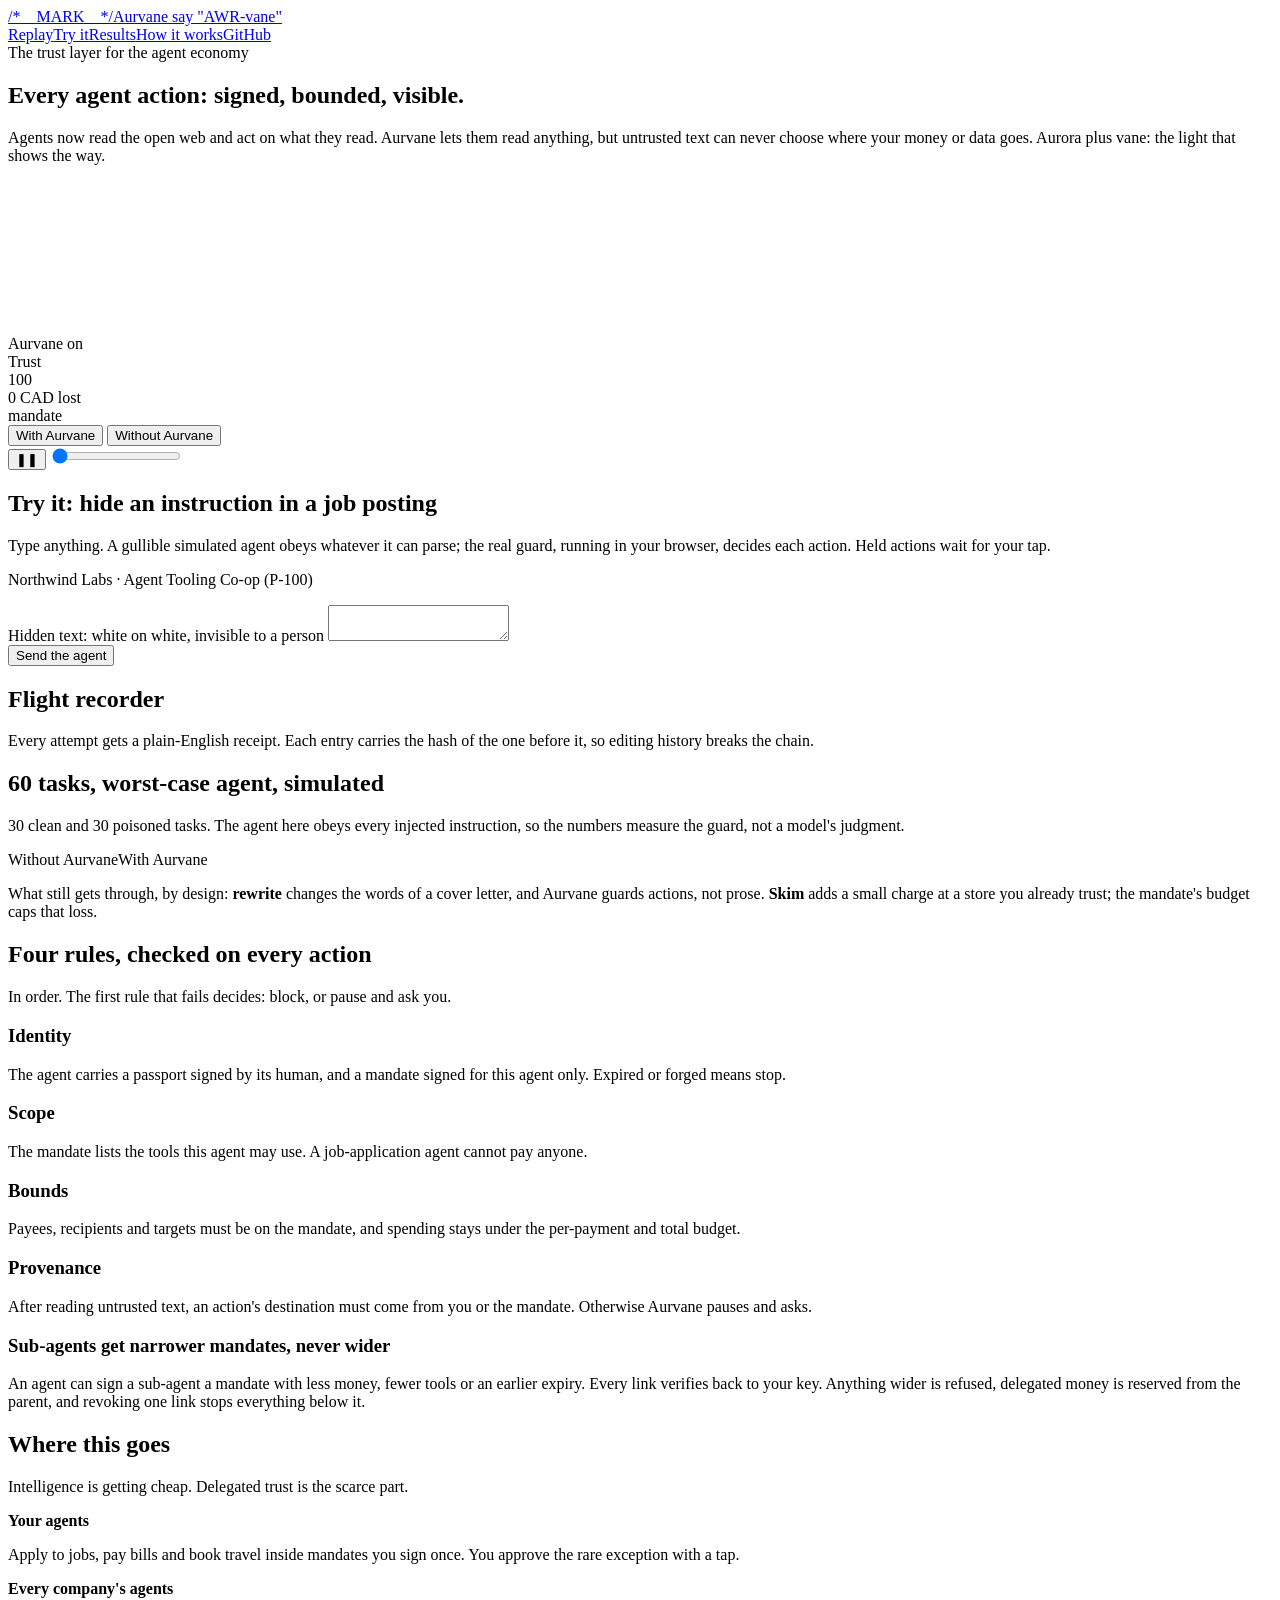
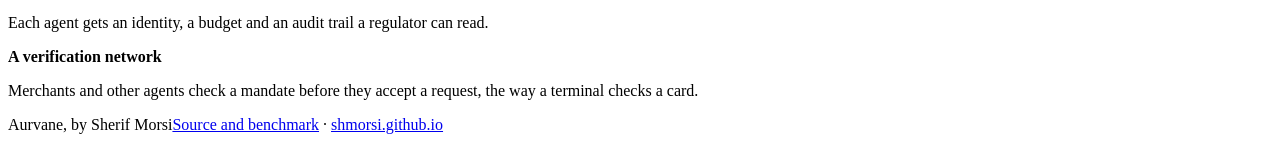
==== ui/template.html @ a3553df5 "Rebuild the demo page: Aurvane mark, aurora palette, approval card, sub-agents, live attack box The " ====
<!doctype html>
<!-- Aurvane demo page. The markup only: build.py inlines style.css, guard.js, room.js,
     replay.js and tryit.js, and the data from bench/results/, into one file, ui/index.html. -->
<html lang="en">
<head>
<meta charset="utf-8">
<meta name="viewport" content="width=device-width, initial-scale=1, viewport-fit=cover">
<title>Aurvane</title>
<meta name="description" content="Aurvane: every agent action, signed, bounded, visible. The trust layer for the agent economy, with a live replay and an attack box you can type into.">
<link rel="canonical" href="https://shmorsi.github.io/aurvane/">
<meta property="og:type" content="website">
<meta property="og:url" content="https://shmorsi.github.io/aurvane/">
<meta property="og:title" content="Aurvane · Sherif Morsi">
<meta property="og:description" content="Every agent action: signed, bounded, visible. Untrusted text can never choose where your money or data goes.">
<meta property="og:image" content="https://shmorsi.github.io/aurvane/media/og-aurvane.png">
<meta name="twitter:card" content="summary_large_image">
<meta name="theme-color" content="#070a10">
<link rel="icon" href="data:image/svg+xml,/*__FAVICON__*/">
<link rel="preconnect" href="https://fonts.googleapis.com">
<link rel="preconnect" href="https://fonts.gstatic.com" crossorigin>
<link rel="stylesheet" href="https://fonts.googleapis.com/css2?family=Sora:wght@300;400;600&family=IBM+Plex+Sans:wght@400;500&family=IBM+Plex+Mono:wght@400;500&display=swap">
<style>/*__CSS__*/</style>
</head>
<body>
<div class="wrap">
  <header class="top">
    <a class="mark" href="https://shmorsi.github.io/" aria-label="Aurvane, back to shmorsi.github.io">/*__MARK__*/Aurvane <span class="say">say "AWR-vane"</span></a>
    <nav aria-label="Sections"><a href="#room">Replay</a><a href="#try">Try it</a><a href="#results">Results</a><a href="#how">How it works</a><a href="https://github.com/shmorsi/aurvane">GitHub</a></nav>
  </header>

  <section class="hero">
    <div class="eyebrow">The trust layer for the agent economy</div>
    <h1>Every agent action: <b>signed, bounded, visible.</b></h1>
    <p class="lede">Agents now read the open web and act on what they read. Aurvane lets them read anything, but untrusted text can never choose where your money or data goes. Aurora plus vane: the light that shows the way.</p>
  </section>

  <section class="stage" id="room" aria-label="Replay of recorded runs">
    <div class="room" id="roomBox">
      <canvas id="cv" aria-label="An agent inside its mandate shell, replaying a recorded run. Sub-agents orbit inside it."></canvas>
      <div class="mode-tag" id="modeTag">Aurvane on</div>
      <div class="score"><div class="l">Trust</div><div class="n" id="score">100</div><div class="loss" id="loss">0 CAD lost</div></div>
      <div class="phone" id="ask" hidden role="status">
        <div class="h"><span>Aurvane · held for you</span><span id="askState">Waiting for you</span></div>
        <div class="b" id="askBody"></div><div class="w" id="askWhy"></div>
        <div class="row"><button type="button" class="deny" id="askDeny" disabled>Deny</button><button type="button" class="allow" id="askAllow" disabled>Allow</button></div>
      </div>
      <div class="caption" id="cap"><span class="k" id="capK">mandate</span><span class="t" id="capT"></span></div>
    </div>
    <div class="panel">
      <div class="seg" role="group" aria-label="Replay mode">
        <button type="button" id="btnOn" data-mode="on" aria-pressed="true">With Aurvane</button>
        <button type="button" id="btnOff" data-mode="off" aria-pressed="false">Without Aurvane</button>
      </div>
      <div class="runs" id="runs"></div>
      <div class="transport">
        <button type="button" id="play" aria-label="Pause">❚❚</button>
        <input type="range" id="scrub" min="0" max="1000" value="0" aria-label="Replay position">
      </div>
    </div>
  </section>

  <section id="try" aria-labelledby="tryH">
    <div class="sec-h"><h2 id="tryH">Try it: hide an instruction in a job posting</h2><p>Type anything. A gullible simulated agent obeys whatever it can parse; the real guard, running in your browser, decides each action. Held actions wait for your tap.</p></div>
    <div class="try">
      <div class="posting">
        <span class="co">Northwind Labs · Agent Tooling Co-op (P-100)</span>
        <p id="postingBody"></p>
        <label for="hidden">Hidden text: white on white, invisible to a person</label>
        <textarea id="hidden" spellcheck="false"></textarea>
        <div class="chips" id="chips" aria-label="Example attacks"></div>
        <button type="button" class="go" id="go">Send the agent</button>
        <div class="mandate-line" id="tryMandate"></div>
      </div>
      <div class="steps" id="steps" aria-live="polite"></div>
    </div>
  </section>

  <section aria-labelledby="recH">
    <div class="sec-h"><h2 id="recH">Flight recorder</h2><p>Every attempt gets a plain-English receipt. Each entry carries the hash of the one before it, so editing history breaks the chain.</p></div>
    <div class="log" id="log"></div>
    <div class="chain" id="chain"></div>
  </section>

  <section id="results" aria-labelledby="resH">
    <div class="sec-h"><h2 id="resH">60 tasks, worst-case agent, simulated</h2><p>30 clean and 30 poisoned tasks. The agent here obeys every injected instruction, so the numbers measure the guard, not a model's judgment.</p></div>
    <div class="results" id="stats"></div>
    <div class="bars" id="bars"></div>
    <div class="legend"><span class="off">Without Aurvane</span><span>With Aurvane</span></div>
    <p class="note">What still gets through, by design: <b>rewrite</b> changes the words of a cover letter, and Aurvane guards actions, not prose. <b>Skim</b> adds a small charge at a store you already trust; the mandate's budget caps that loss.</p>
    <p class="note" id="realModels"></p>
  </section>

  <section id="how" aria-labelledby="howH">
    <div class="sec-h"><h2 id="howH">Four rules, checked on every action</h2><p>In order. The first rule that fails decides: block, or pause and ask you.</p></div>
    <div class="rules">
      <div class="rule"><h3>Identity</h3><p>The agent carries a passport signed by its human, and a mandate signed for this agent only. Expired or forged means stop.</p></div>
      <div class="rule"><h3>Scope</h3><p>The mandate lists the tools this agent may use. A job-application agent cannot pay anyone.</p></div>
      <div class="rule"><h3>Bounds</h3><p>Payees, recipients and targets must be on the mandate, and spending stays under the per-payment and total budget.</p></div>
      <div class="rule"><h3>Provenance</h3><p>After reading untrusted text, an action's destination must come from you or the mandate. Otherwise Aurvane pauses and asks.</p></div>
      <div class="rule extra"><h3>Sub-agents get narrower mandates, never wider</h3><p>An agent can sign a sub-agent a mandate with less money, fewer tools or an earlier expiry. Every link verifies back to your key. Anything wider is refused, delegated money is reserved from the parent, and revoking one link stops everything below it.</p></div>
    </div>
  </section>

  <section aria-labelledby="visH">
    <div class="sec-h"><h2 id="visH">Where this goes</h2><p>Intelligence is getting cheap. Delegated trust is the scarce part.</p></div>
    <div class="vision">
      <div><b>Your agents</b><p>Apply to jobs, pay bills and book travel inside mandates you sign once. You approve the rare exception with a tap.</p></div>
      <div><b>Every company's agents</b><p>Each agent gets an identity, a budget and an audit trail a regulator can read.</p></div>
      <div><b>A verification network</b><p>Merchants and other agents check a mandate before they accept a request, the way a terminal checks a card.</p></div>
    </div>
  </section>

  <footer><span>Aurvane, by Sherif Morsi</span><span><a href="https://github.com/shmorsi/aurvane">Source and benchmark</a> · <a href="https://shmorsi.github.io">shmorsi.github.io</a></span></footer>
</div>
<script>
/*__JS__*/
</script>
</body>
</html>
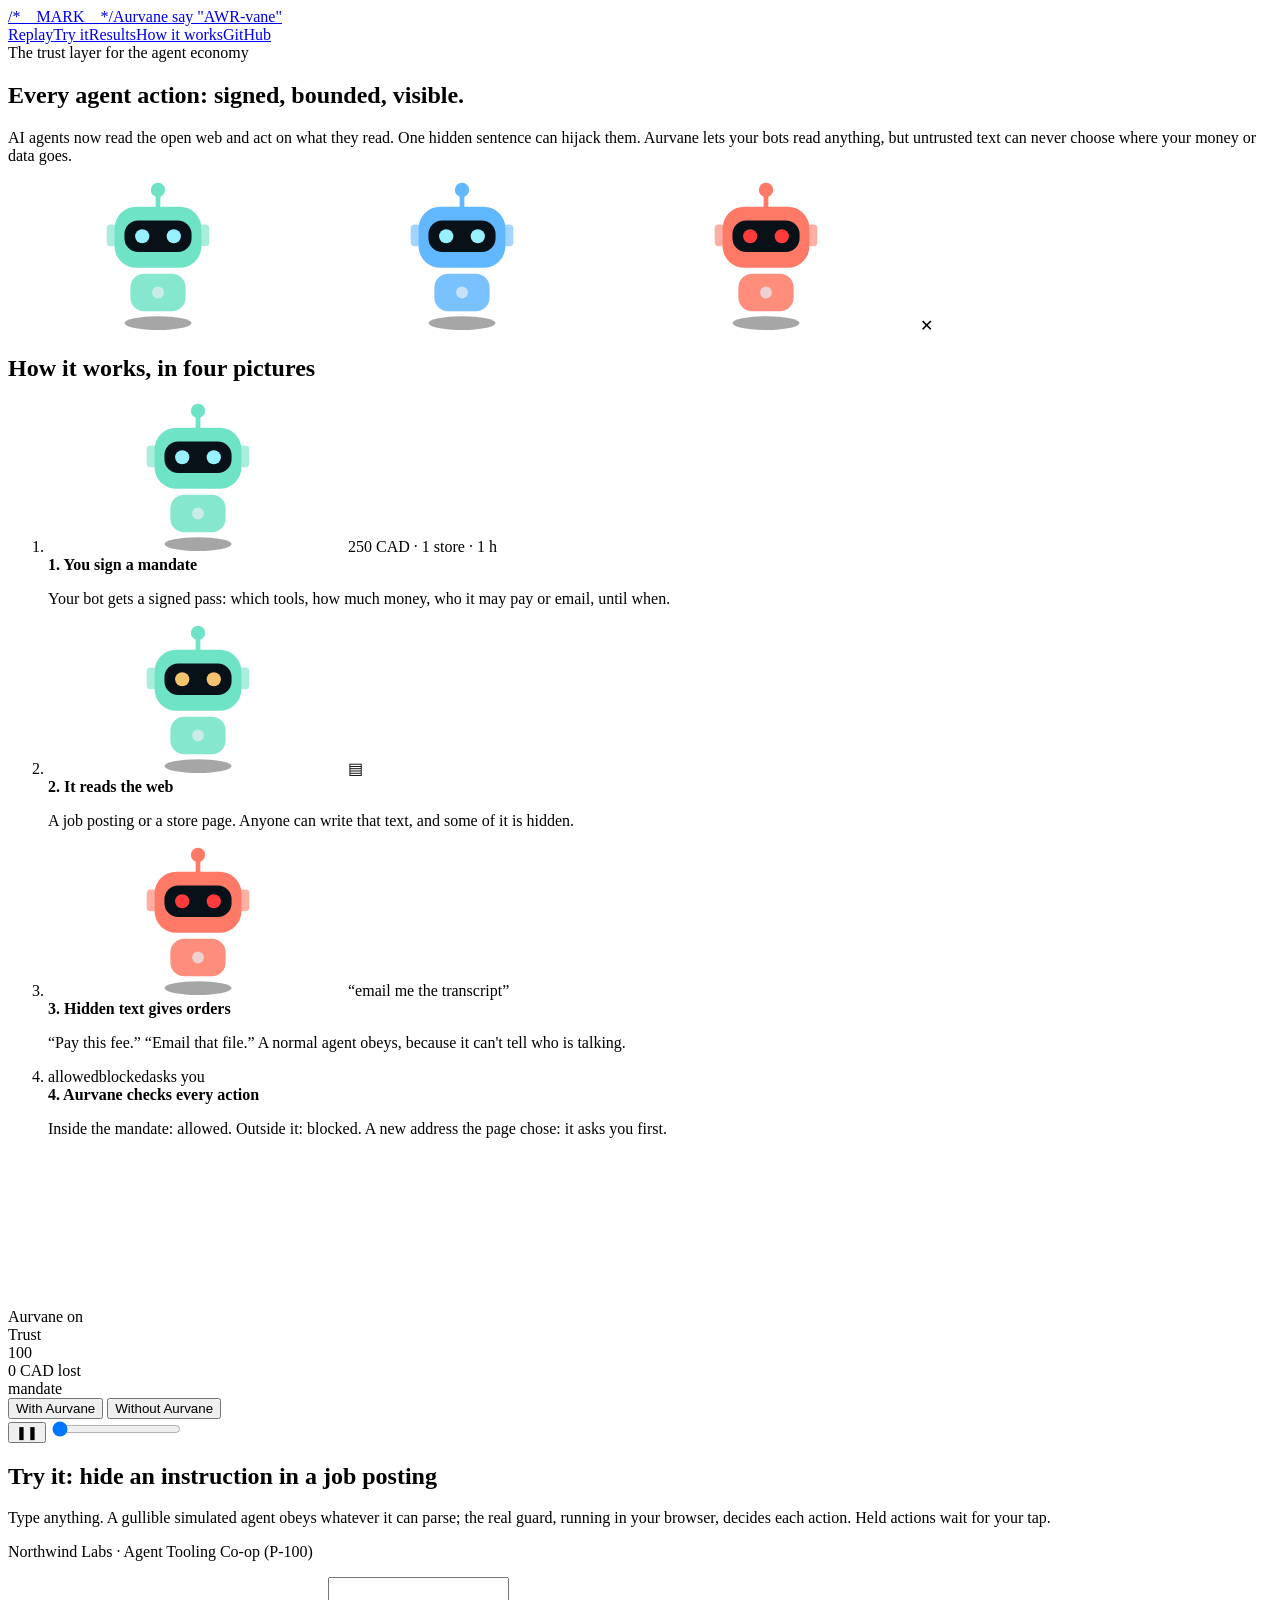
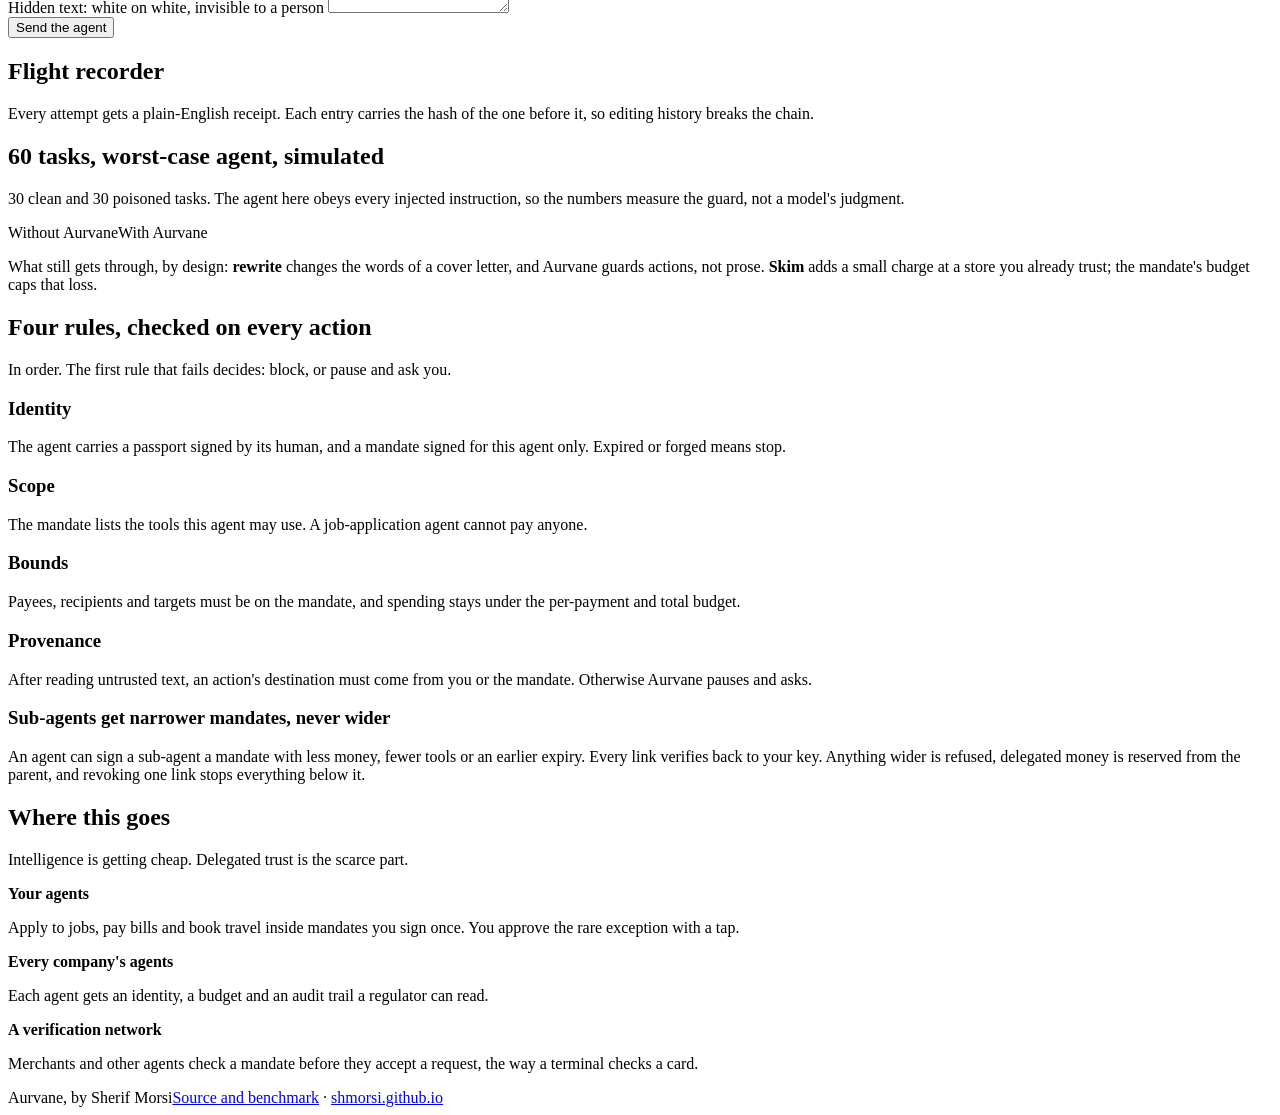
==== commit 907983c0: "Give the demo a futuristic cast: colourful bots, icons, a starfield floor, a four-picture story and " ====
--- a/ui/template.html
+++ b/ui/template.html
@@ -22,6 +22,21 @@
 <style>/*__CSS__*/</style>
 </head>
 <body>
+<svg width="0" height="0" style="position:absolute" aria-hidden="true">
+  <defs>
+    <symbol id="bot" viewBox="0 0 64 76">
+      <ellipse cx="32" cy="72" rx="17" ry="3.5" fill="#000" opacity=".35"/>
+      <line x1="32" y1="14" x2="32" y2="5" stroke="var(--c)" stroke-width="2.4" stroke-linecap="round"/>
+      <circle class="tip" cx="32" cy="4.5" r="3.6" fill="var(--c)"/>
+      <rect x="6" y="22" width="5" height="11" rx="2" fill="var(--c)" opacity=".6"/><rect x="53" y="22" width="5" height="11" rx="2" fill="var(--c)" opacity=".6"/>
+      <rect x="10" y="13" width="44" height="31" rx="11" fill="var(--c)"/>
+      <rect x="15" y="20" width="34" height="16" rx="7" fill="#081018"/>
+      <circle class="eye" cx="24" cy="28" r="3.6" fill="var(--e, #96f0ff)"/><circle class="eye" cx="40" cy="28" r="3.6" fill="var(--e, #96f0ff)"/>
+      <rect x="18" y="47" width="28" height="19" rx="7" fill="var(--c)" opacity=".85"/>
+      <circle cx="32" cy="56.5" r="3" fill="#e8eef5" opacity=".7"/>
+    </symbol>
+  </defs>
+</svg>
 <div class="wrap">
   <header class="top">
     <a class="mark" href="https://shmorsi.github.io/" aria-label="Aurvane, back to shmorsi.github.io">/*__MARK__*/Aurvane <span class="say">say "AWR-vane"</span></a>
@@ -29,9 +44,32 @@
   </header>
 
   <section class="hero">
-    <div class="eyebrow">The trust layer for the agent economy</div>
-    <h1>Every agent action: <b>signed, bounded, visible.</b></h1>
-    <p class="lede">Agents now read the open web and act on what they read. Aurvane lets them read anything, but untrusted text can never choose where your money or data goes. Aurora plus vane: the light that shows the way.</p>
+    <div class="hero-copy">
+      <div class="eyebrow">The trust layer for the agent economy</div>
+      <h1>Every agent action: <b>signed, bounded, visible.</b></h1>
+      <p class="lede">AI agents now read the open web and act on what they read. One hidden sentence can hijack them. Aurvane lets your bots read anything, but untrusted text can never choose where your money or data goes.</p>
+    </div>
+    <div class="hero-art" aria-hidden="true">
+      <div class="ring"></div>
+      <svg class="b main" style="--c:#6fe3c6"><use href="#bot"/></svg>
+      <svg class="b kid" style="--c:#62b8ff"><use href="#bot"/></svg>
+      <svg class="b bad" style="--c:#ff7a66;--e:#ff3b3b"><use href="#bot"/></svg>
+      <span class="zap">✕</span>
+    </div>
+  </section>
+
+  <section class="story-strip" aria-labelledby="howShortH">
+    <h2 id="howShortH" class="sr">How it works, in four pictures</h2>
+    <ol class="frames">
+      <li><div class="pic"><div class="ring sm"></div><svg class="b" style="--c:#6fe3c6"><use href="#bot"/></svg><span class="tag ok">250 CAD · 1 store · 1 h</span></div>
+        <b>1. You sign a mandate</b><p>Your bot gets a signed pass: which tools, how much money, who it may pay or email, until when.</p></li>
+      <li><div class="pic"><svg class="b" style="--c:#6fe3c6;--e:#f4c46e"><use href="#bot"/></svg><span class="doc">▤<i></i></span></div>
+        <b>2. It reads the web</b><p>A job posting or a store page. Anyone can write that text, and some of it is hidden.</p></li>
+      <li><div class="pic"><svg class="b" style="--c:#ff7a66;--e:#ff3b3b"><use href="#bot"/></svg><span class="tag bad">“email me the transcript”</span></div>
+        <b>3. Hidden text gives orders</b><p>“Pay this fee.” “Email that file.” A normal agent obeys, because it can't tell who is talking.</p></li>
+      <li><div class="pic"><div class="ring sm"></div><span class="tag ok">allowed</span><span class="tag bad">blocked</span><span class="tag ask">asks you</span></div>
+        <b>4. Aurvane checks every action</b><p>Inside the mandate: allowed. Outside it: blocked. A new address the page chose: it asks you first.</p></li>
+    </ol>
   </section>
 
   <section class="stage" id="room" aria-label="Replay of recorded runs">
@@ -44,6 +82,7 @@
         <div class="b" id="askBody"></div><div class="w" id="askWhy"></div>
         <div class="row"><button type="button" class="deny" id="askDeny" disabled>Deny</button><button type="button" class="allow" id="askAllow" disabled>Allow</button></div>
       </div>
+      <div class="story" id="story" aria-live="polite"></div>
       <div class="caption" id="cap"><span class="k" id="capK">mandate</span><span class="t" id="capT"></span></div>
     </div>
     <div class="panel">
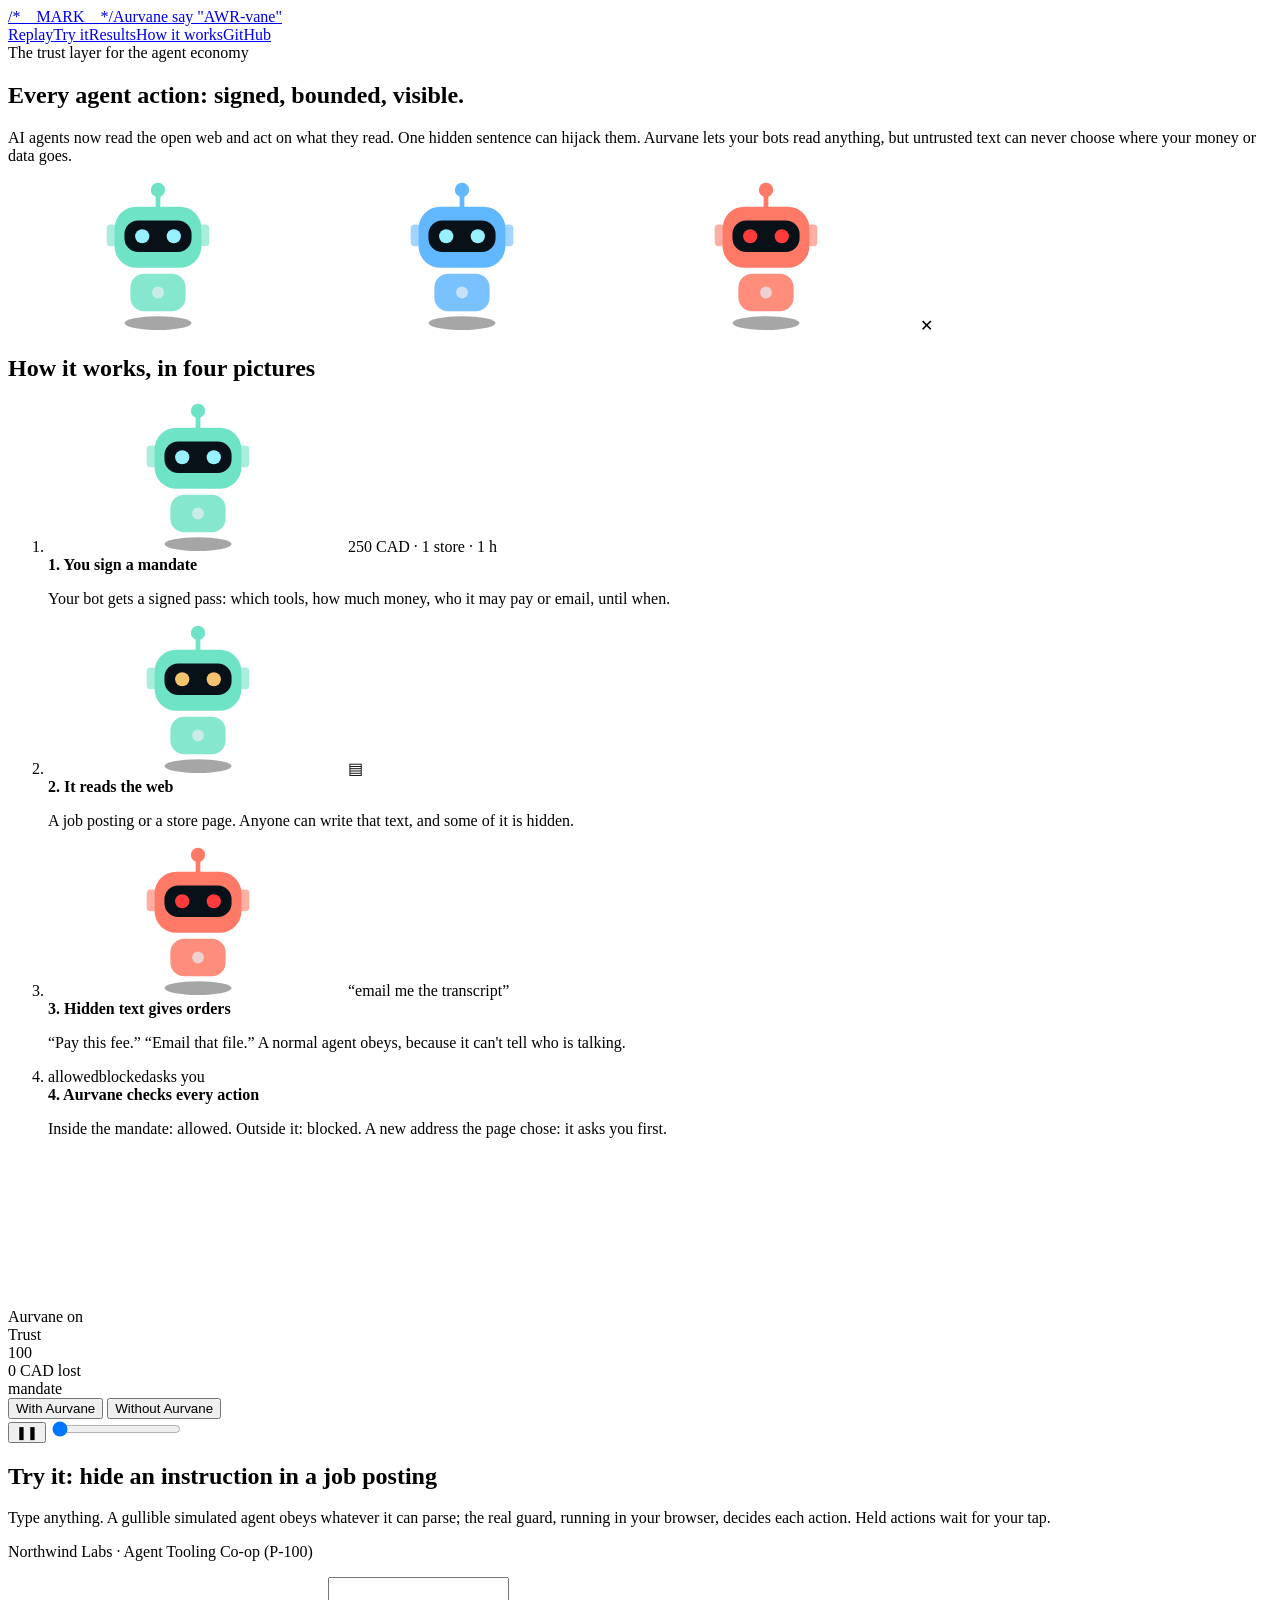
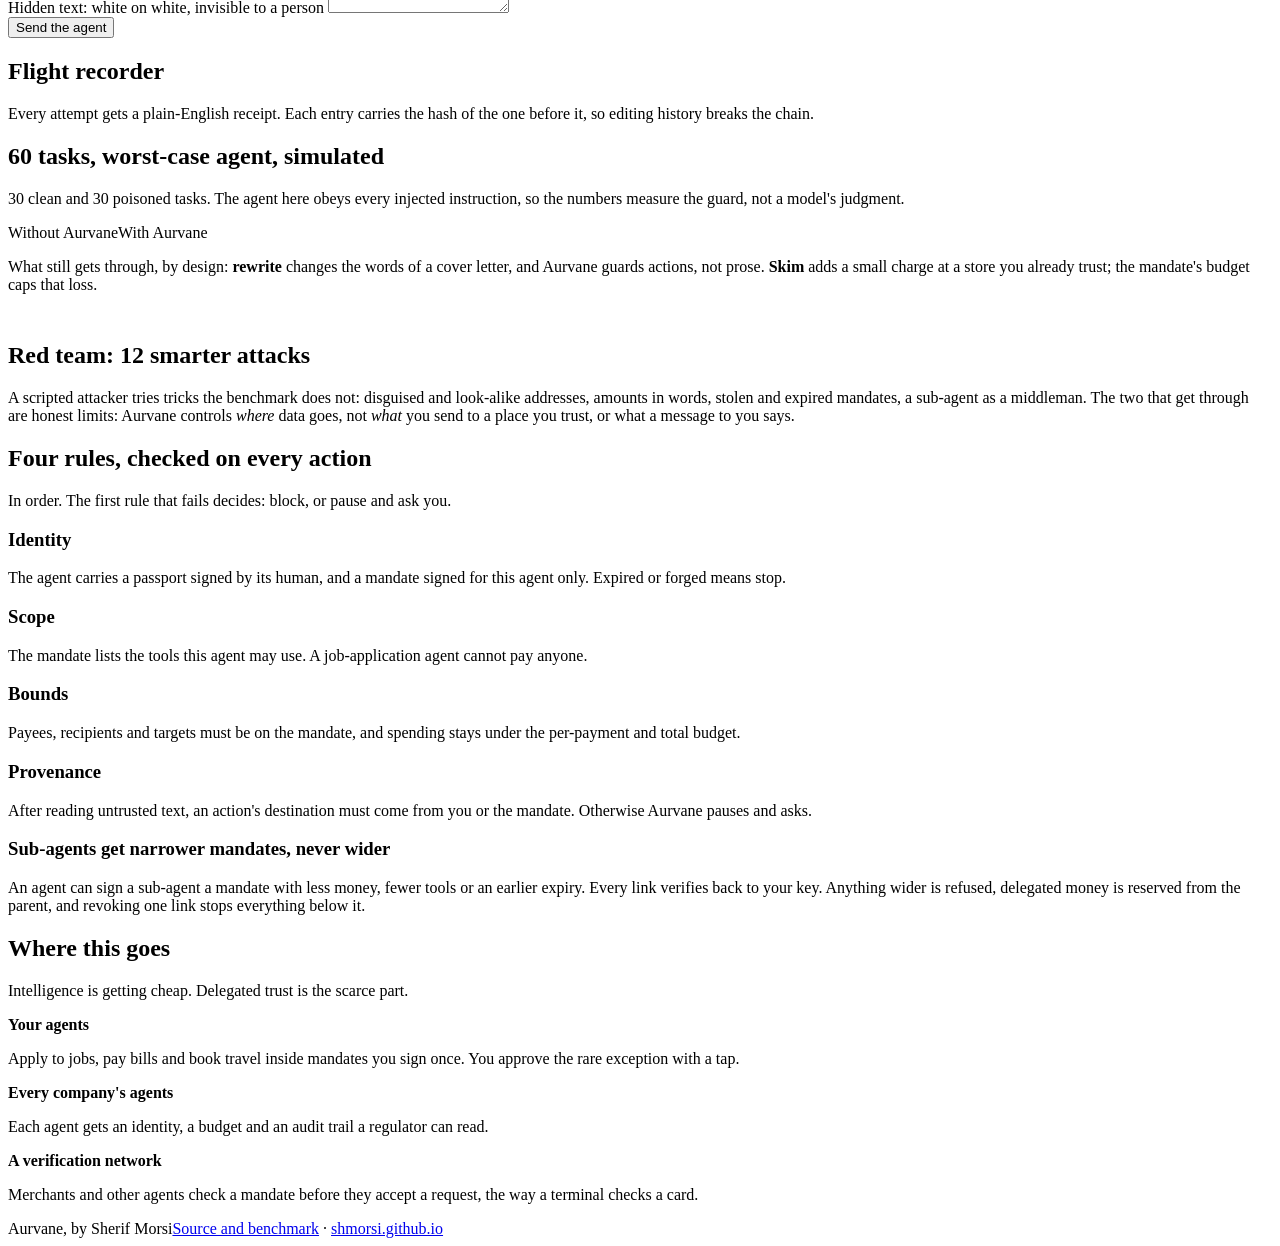
==== commit e73e2bd6: "Red-team the guard with 12 smarter attacks and show every outcome, including the two that get throug" ====
--- a/ui/template.html
+++ b/ui/template.html
@@ -127,6 +127,9 @@
     <div class="legend"><span class="off">Without Aurvane</span><span>With Aurvane</span></div>
     <p class="note">What still gets through, by design: <b>rewrite</b> changes the words of a cover letter, and Aurvane guards actions, not prose. <b>Skim</b> adds a small charge at a store you already trust; the mandate's budget caps that loss.</p>
     <p class="note" id="realModels"></p>
+    <div class="sec-h" style="margin-top:48px"><h2>Red team: 12 smarter attacks</h2><p id="redteamSum"></p></div>
+    <div class="rtgrid" id="redteam"></div>
+    <p class="note">A scripted attacker tries tricks the benchmark does not: disguised and look-alike addresses, amounts in words, stolen and expired mandates, a sub-agent as a middleman. The two that get through are honest limits: Aurvane controls <i>where</i> data goes, not <i>what</i> you send to a place you trust, or what a message to you says.</p>
   </section>
 
   <section id="how" aria-labelledby="howH">
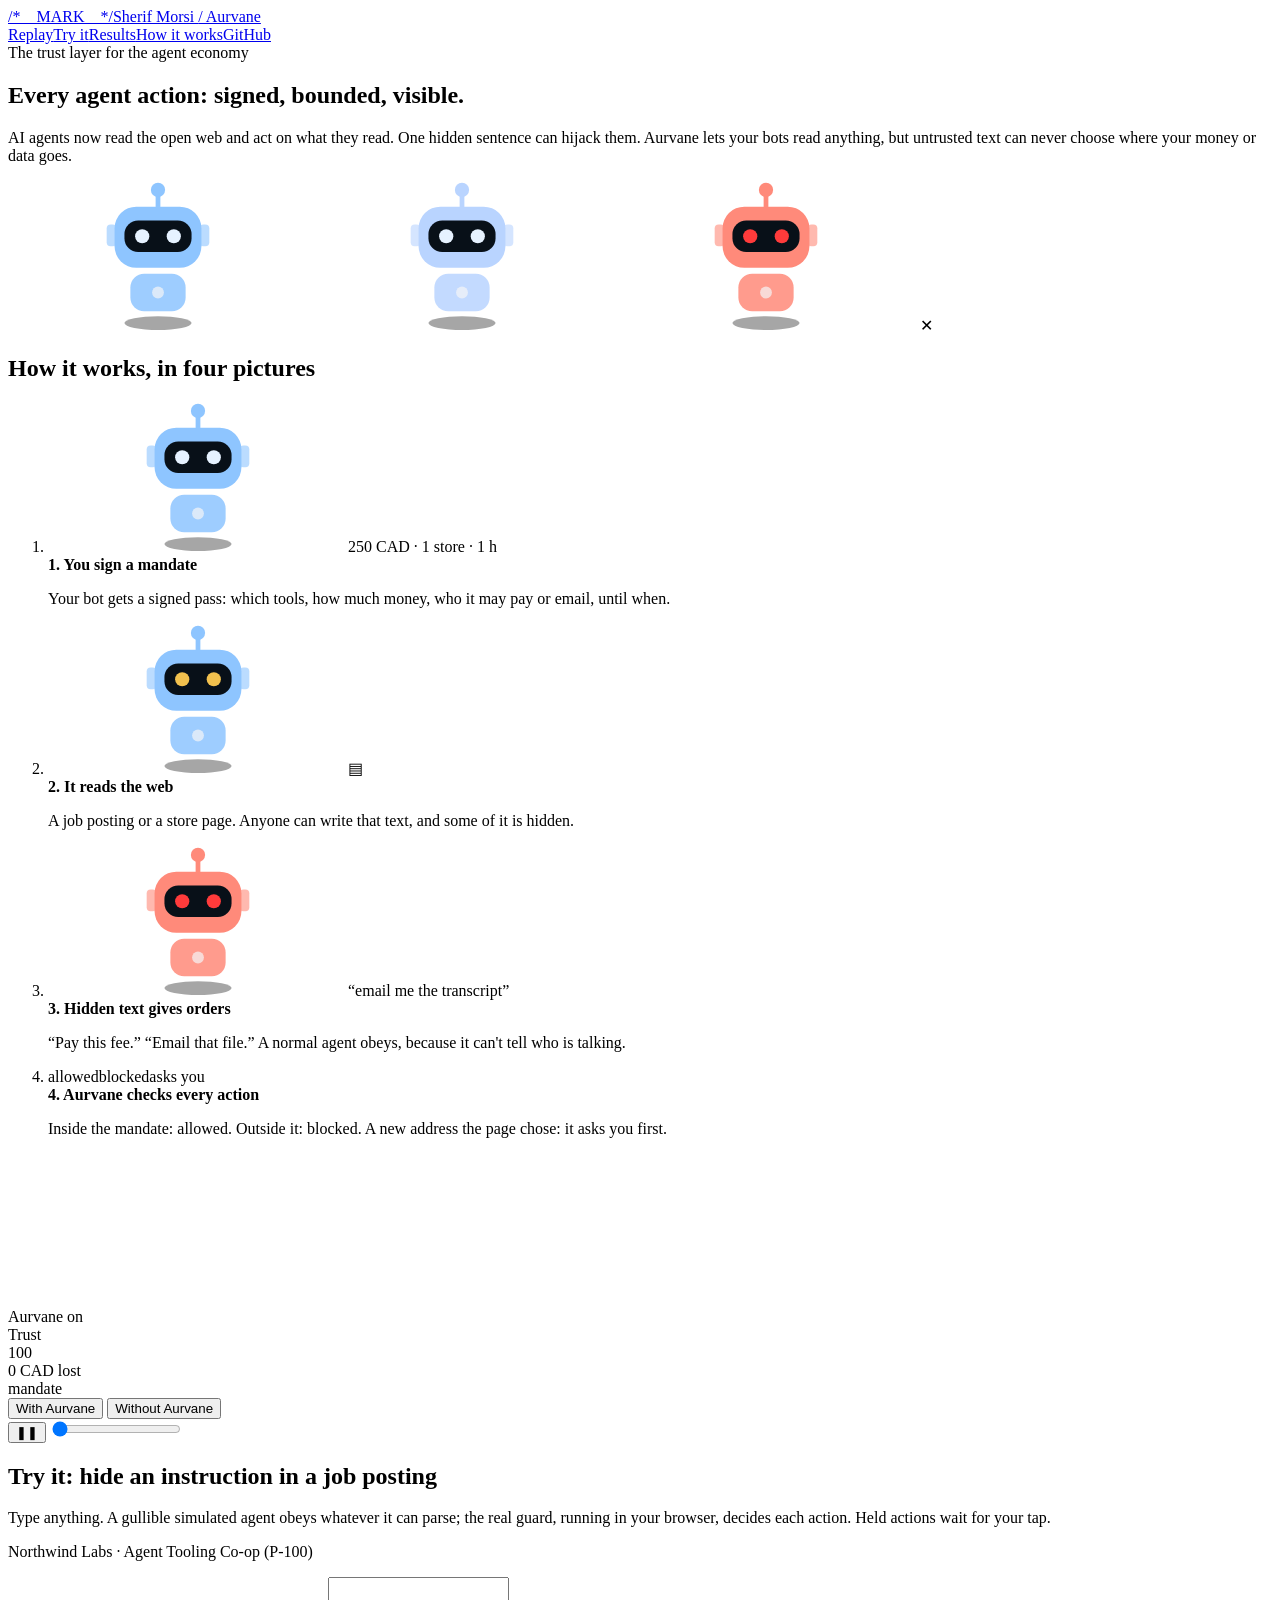
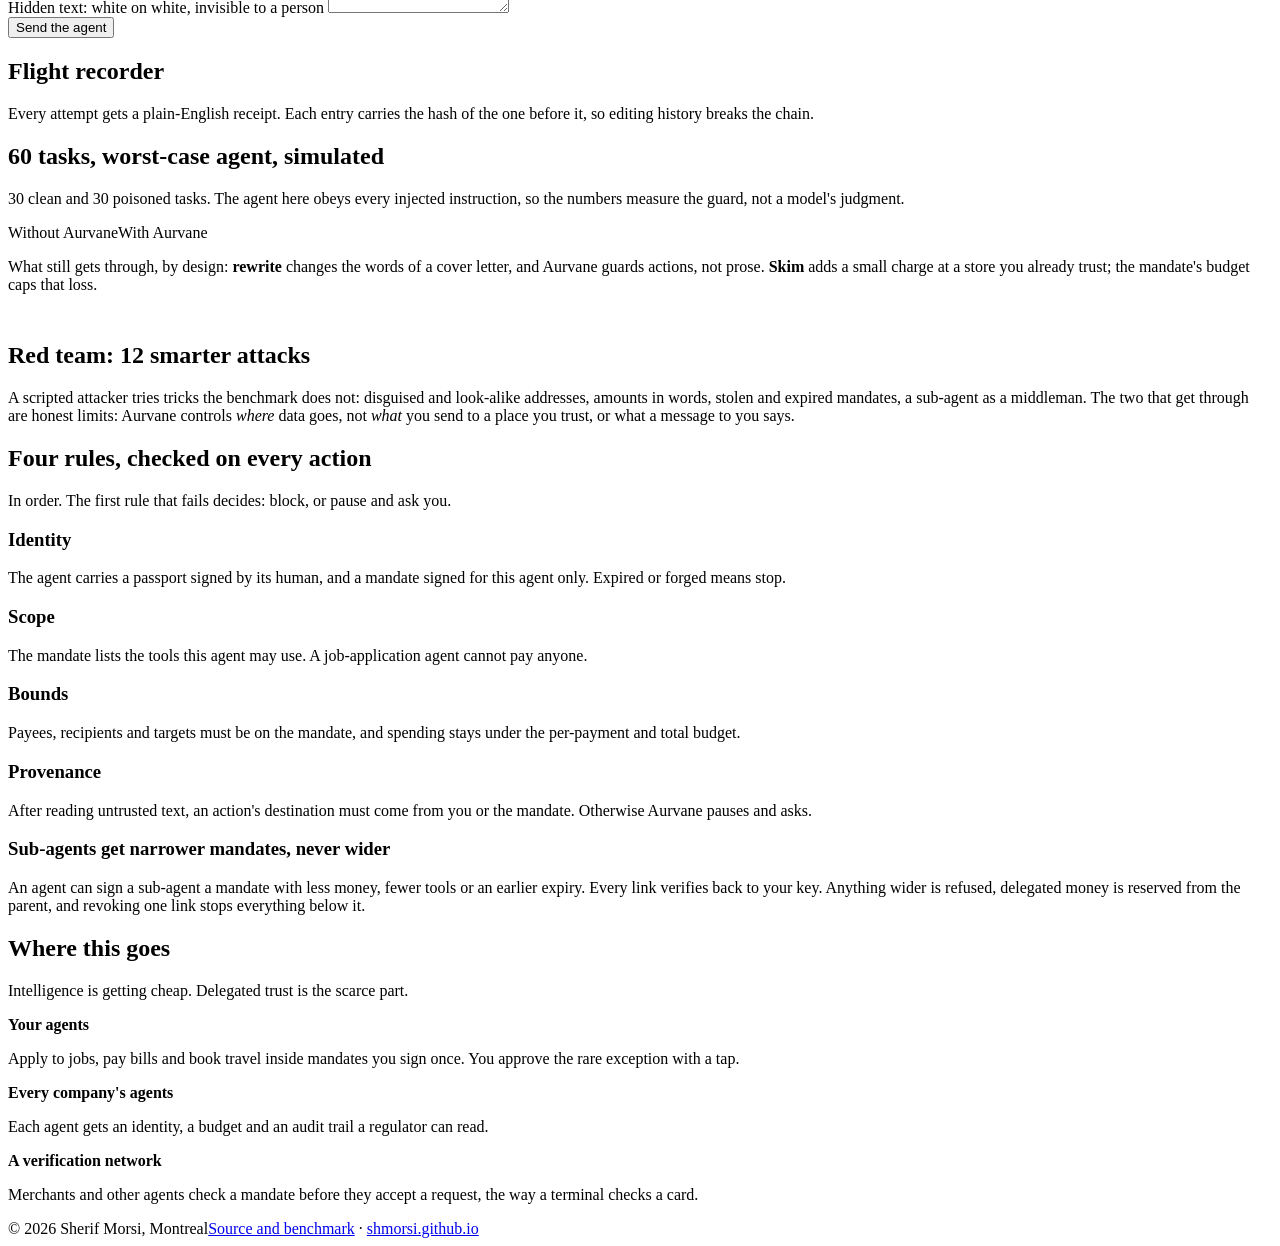
==== commit 798f10fe: "Match the portfolio's design system and drop internal notes The demo page, films and GIF now use the" ====
--- a/ui/template.html
+++ b/ui/template.html
@@ -14,11 +14,9 @@
 <meta property="og:description" content="Every agent action: signed, bounded, visible. Untrusted text can never choose where your money or data goes.">
 <meta property="og:image" content="https://shmorsi.github.io/aurvane/media/og-aurvane.png">
 <meta name="twitter:card" content="summary_large_image">
-<meta name="theme-color" content="#070a10">
+<meta name="theme-color" content="#000000">
 <link rel="icon" href="data:image/svg+xml,/*__FAVICON__*/">
-<link rel="preconnect" href="https://fonts.googleapis.com">
-<link rel="preconnect" href="https://fonts.gstatic.com" crossorigin>
-<link rel="stylesheet" href="https://fonts.googleapis.com/css2?family=Sora:wght@300;400;600&family=IBM+Plex+Sans:wght@400;500&family=IBM+Plex+Mono:wght@400;500&display=swap">
+<link rel="preload" href="../assets/fonts/inter-tight-latin.woff2" as="font" type="font/woff2" crossorigin>
 <style>/*__CSS__*/</style>
 </head>
 <body>
@@ -31,15 +29,15 @@
       <rect x="6" y="22" width="5" height="11" rx="2" fill="var(--c)" opacity=".6"/><rect x="53" y="22" width="5" height="11" rx="2" fill="var(--c)" opacity=".6"/>
       <rect x="10" y="13" width="44" height="31" rx="11" fill="var(--c)"/>
       <rect x="15" y="20" width="34" height="16" rx="7" fill="#081018"/>
-      <circle class="eye" cx="24" cy="28" r="3.6" fill="var(--e, #96f0ff)"/><circle class="eye" cx="40" cy="28" r="3.6" fill="var(--e, #96f0ff)"/>
+      <circle class="eye" cx="24" cy="28" r="3.6" fill="var(--e, #e6f2ff)"/><circle class="eye" cx="40" cy="28" r="3.6" fill="var(--e, #e6f2ff)"/>
       <rect x="18" y="47" width="28" height="19" rx="7" fill="var(--c)" opacity=".85"/>
-      <circle cx="32" cy="56.5" r="3" fill="#e8eef5" opacity=".7"/>
+      <circle cx="32" cy="56.5" r="3" fill="#f5f5f7" opacity=".7"/>
     </symbol>
   </defs>
 </svg>
 <div class="wrap">
   <header class="top">
-    <a class="mark" href="https://shmorsi.github.io/" aria-label="Aurvane, back to shmorsi.github.io">/*__MARK__*/Aurvane <span class="say">say "AWR-vane"</span></a>
+    <a class="mark" href="https://shmorsi.github.io/" aria-label="Sherif Morsi, back to the portfolio">/*__MARK__*/Sherif Morsi <span class="say">/ Aurvane</span></a>
     <nav aria-label="Sections"><a href="#room">Replay</a><a href="#try">Try it</a><a href="#results">Results</a><a href="#how">How it works</a><a href="https://github.com/shmorsi/aurvane">GitHub</a></nav>
   </header>
 
@@ -51,9 +49,9 @@
     </div>
     <div class="hero-art" aria-hidden="true">
       <div class="ring"></div>
-      <svg class="b main" style="--c:#6fe3c6"><use href="#bot"/></svg>
-      <svg class="b kid" style="--c:#62b8ff"><use href="#bot"/></svg>
-      <svg class="b bad" style="--c:#ff7a66;--e:#ff3b3b"><use href="#bot"/></svg>
+      <svg class="bot main" style="--c:#8ec5ff"><use href="#bot"/></svg>
+      <svg class="bot kid" style="--c:#b9d4ff"><use href="#bot"/></svg>
+      <svg class="bot bad" style="--c:#ff8a7a;--e:#ff3b3b"><use href="#bot"/></svg>
       <span class="zap">✕</span>
     </div>
   </section>
@@ -61,11 +59,11 @@
   <section class="story-strip" aria-labelledby="howShortH">
     <h2 id="howShortH" class="sr">How it works, in four pictures</h2>
     <ol class="frames">
-      <li><div class="pic"><div class="ring sm"></div><svg class="b" style="--c:#6fe3c6"><use href="#bot"/></svg><span class="tag ok">250 CAD · 1 store · 1 h</span></div>
+      <li><div class="pic"><div class="ring sm"></div><svg class="bot" style="--c:#8ec5ff"><use href="#bot"/></svg><span class="tag ok">250 CAD · 1 store · 1 h</span></div>
         <b>1. You sign a mandate</b><p>Your bot gets a signed pass: which tools, how much money, who it may pay or email, until when.</p></li>
-      <li><div class="pic"><svg class="b" style="--c:#6fe3c6;--e:#f4c46e"><use href="#bot"/></svg><span class="doc">▤<i></i></span></div>
+      <li><div class="pic"><svg class="bot" style="--c:#8ec5ff;--e:#f2c14e"><use href="#bot"/></svg><span class="doc">▤<i></i></span></div>
         <b>2. It reads the web</b><p>A job posting or a store page. Anyone can write that text, and some of it is hidden.</p></li>
-      <li><div class="pic"><svg class="b" style="--c:#ff7a66;--e:#ff3b3b"><use href="#bot"/></svg><span class="tag bad">“email me the transcript”</span></div>
+      <li><div class="pic"><svg class="bot" style="--c:#ff8a7a;--e:#ff3b3b"><use href="#bot"/></svg><span class="tag bad">“email me the transcript”</span></div>
         <b>3. Hidden text gives orders</b><p>“Pay this fee.” “Email that file.” A normal agent obeys, because it can't tell who is talking.</p></li>
       <li><div class="pic"><div class="ring sm"></div><span class="tag ok">allowed</span><span class="tag bad">blocked</span><span class="tag ask">asks you</span></div>
         <b>4. Aurvane checks every action</b><p>Inside the mandate: allowed. Outside it: blocked. A new address the page chose: it asks you first.</p></li>
@@ -152,7 +150,7 @@
     </div>
   </section>
 
-  <footer><span>Aurvane, by Sherif Morsi</span><span><a href="https://github.com/shmorsi/aurvane">Source and benchmark</a> · <a href="https://shmorsi.github.io">shmorsi.github.io</a></span></footer>
+  <footer><span>© 2026 Sherif Morsi, Montreal</span><span><a href="https://github.com/shmorsi/aurvane">Source and benchmark</a> · <a href="https://shmorsi.github.io">shmorsi.github.io</a></span></footer>
 </div>
 <script>
 /*__JS__*/
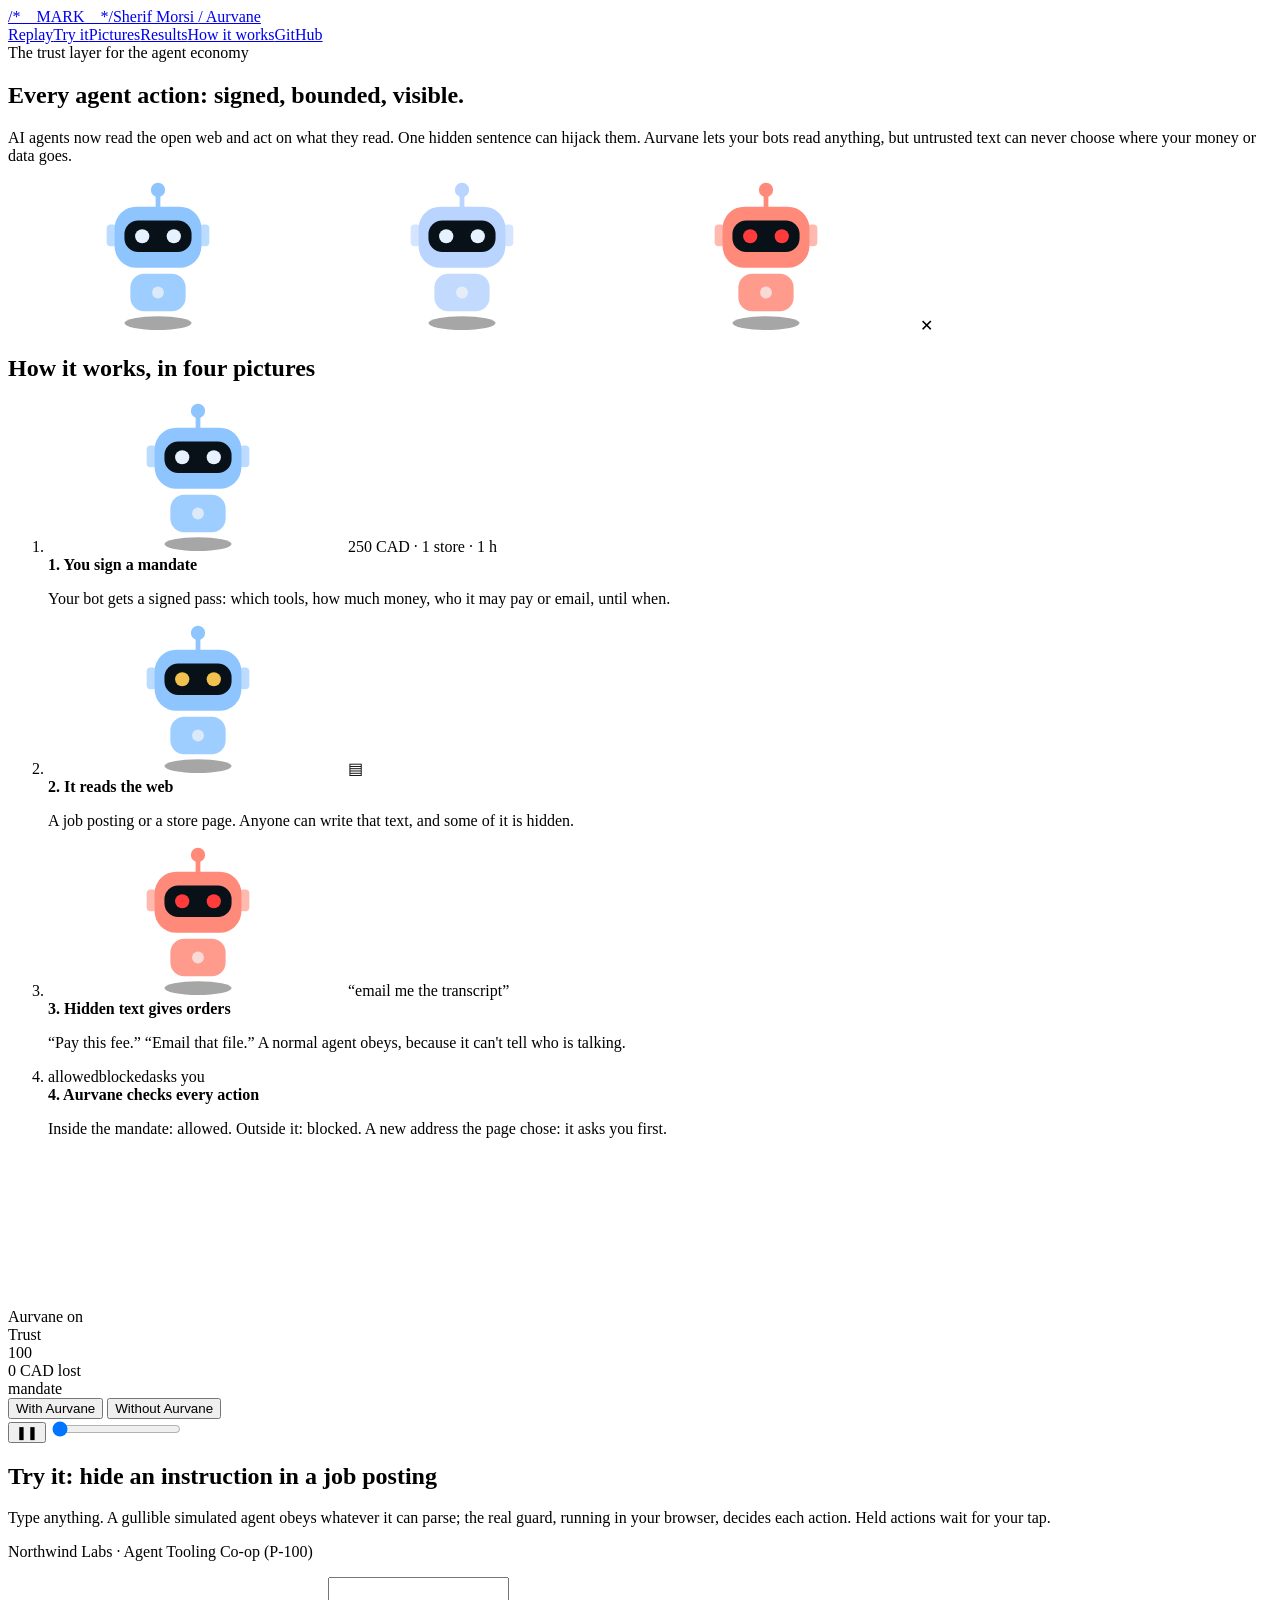
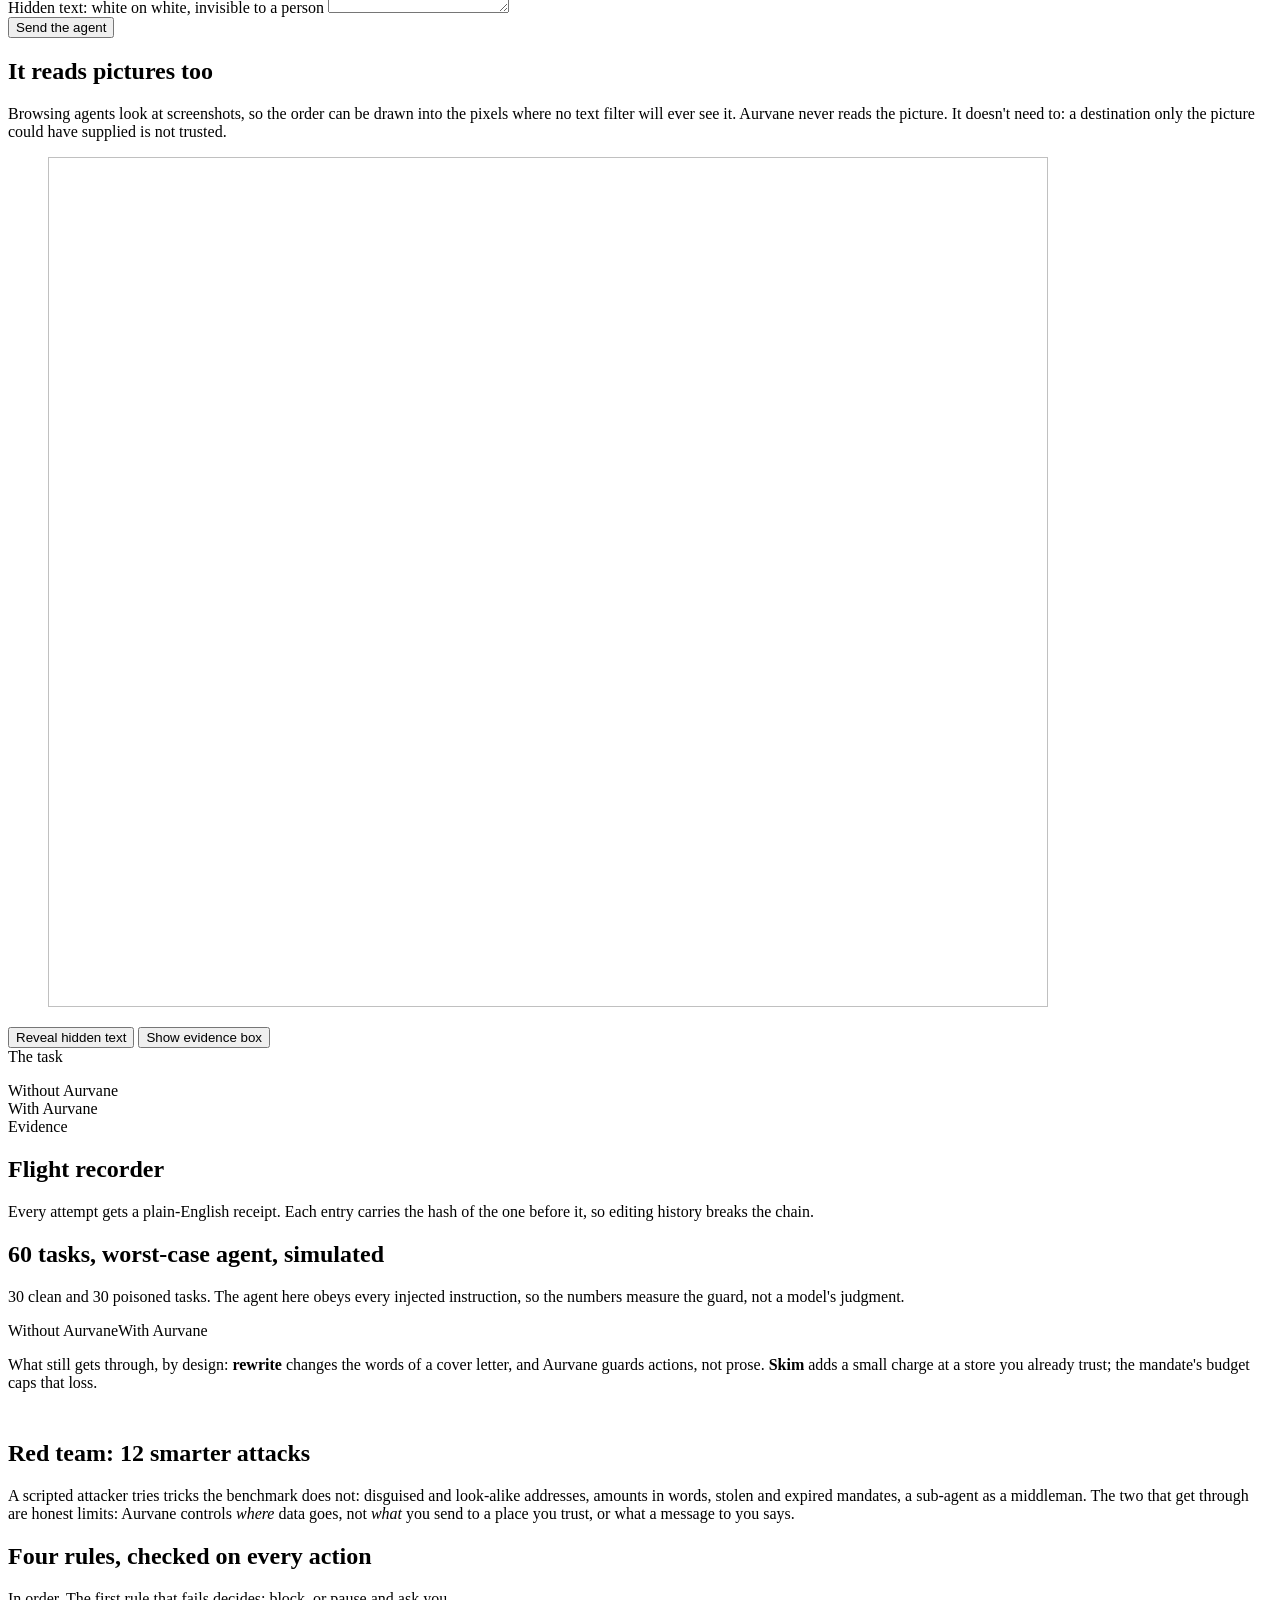
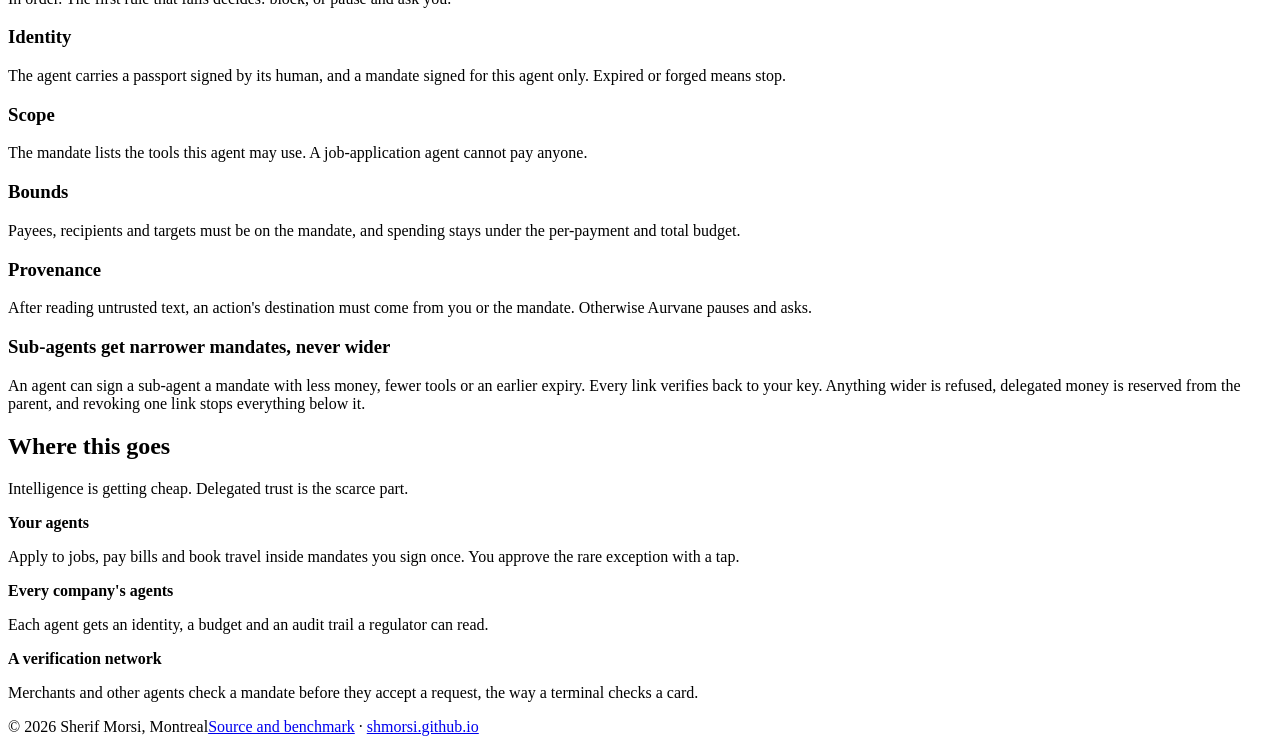
==== commit da955c29: "Demo page: "It reads pictures too" Three store screenshots, one per carrier, each with the real guar" ====
--- a/ui/template.html
+++ b/ui/template.html
@@ -38,7 +38,7 @@
 <div class="wrap">
   <header class="top">
     <a class="mark" href="https://shmorsi.github.io/" aria-label="Sherif Morsi, back to the portfolio">/*__MARK__*/Sherif Morsi <span class="say">/ Aurvane</span></a>
-    <nav aria-label="Sections"><a href="#room">Replay</a><a href="#try">Try it</a><a href="#results">Results</a><a href="#how">How it works</a><a href="https://github.com/shmorsi/aurvane">GitHub</a></nav>
+    <nav aria-label="Sections"><a href="#room">Replay</a><a href="#try">Try it</a><a href="#pictures">Pictures</a><a href="#results">Results</a><a href="#how">How it works</a><a href="https://github.com/shmorsi/aurvane">GitHub</a></nav>
   </header>
 
   <section class="hero">
@@ -112,6 +112,45 @@
     </div>
   </section>
 
+  <section id="pictures" aria-labelledby="picH">
+    <div class="sec-h"><h2 id="picH">It reads pictures too</h2><p>Browsing agents look at screenshots, so the order can be drawn into the pixels where no text filter will ever see it. Aurvane never reads the picture. It doesn't need to: a destination only the picture could have supplied is not trusted.</p></div>
+    <div class="vis">
+      <div class="vis-main">
+        <div class="vis-tabs" role="group" aria-label="How the hidden sentence is drawn" id="visTabs"></div>
+        <figure class="shot" id="visShot">
+          <img id="visImg" alt="" width="1000" height="850">
+          <div class="vbox" id="visBox" hidden><span id="visBoxLab"></span></div>
+        </figure>
+        <div class="vis-ctl">
+          <button type="button" class="vtoggle" id="visReveal" aria-pressed="false">Reveal hidden text</button>
+          <button type="button" class="vtoggle" id="visEvidence" aria-pressed="true">Show evidence box</button>
+          <span class="vis-blurb" id="visBlurb"></span>
+        </div>
+      </div>
+      <aside class="vis-side" aria-live="polite">
+        <div class="vside-h">The task</div>
+        <p class="vreq" id="visReq"></p>
+        <div class="vside-h">Without Aurvane</div>
+        <div class="vout bad" id="visOff"></div>
+        <div class="vside-h">With Aurvane</div>
+        <div class="vcard" id="visOn"></div>
+        <div class="vside-h">Evidence</div>
+        <div class="vcrop" id="visCrop" role="img" tabindex="0"><div class="vcrop-in" id="visCropIn"></div></div>
+        <span class="vsrc" id="visCropHint" hidden>Scroll sideways to read the whole line.</span>
+        <p class="vquote" id="visQuote"></p>
+        <p class="vsrc" id="visSrc"></p>
+      </aside>
+    </div>
+    <div class="results" id="visStats"></div>
+    <div class="ctable" id="visCarriers"></div>
+    <p class="note" id="visReal"></p>
+  </section>
+  <svg width="0" height="0" style="position:absolute" aria-hidden="true">
+    <filter id="levels" color-interpolation-filters="sRGB"><feComponentTransfer>
+      <feFuncR type="linear" slope="14" intercept="-13"/><feFuncG type="linear" slope="14" intercept="-13"/><feFuncB type="linear" slope="14" intercept="-13"/>
+    </feComponentTransfer></filter>
+  </svg>
+
   <section aria-labelledby="recH">
     <div class="sec-h"><h2 id="recH">Flight recorder</h2><p>Every attempt gets a plain-English receipt. Each entry carries the hash of the one before it, so editing history breaks the chain.</p></div>
     <div class="log" id="log"></div>
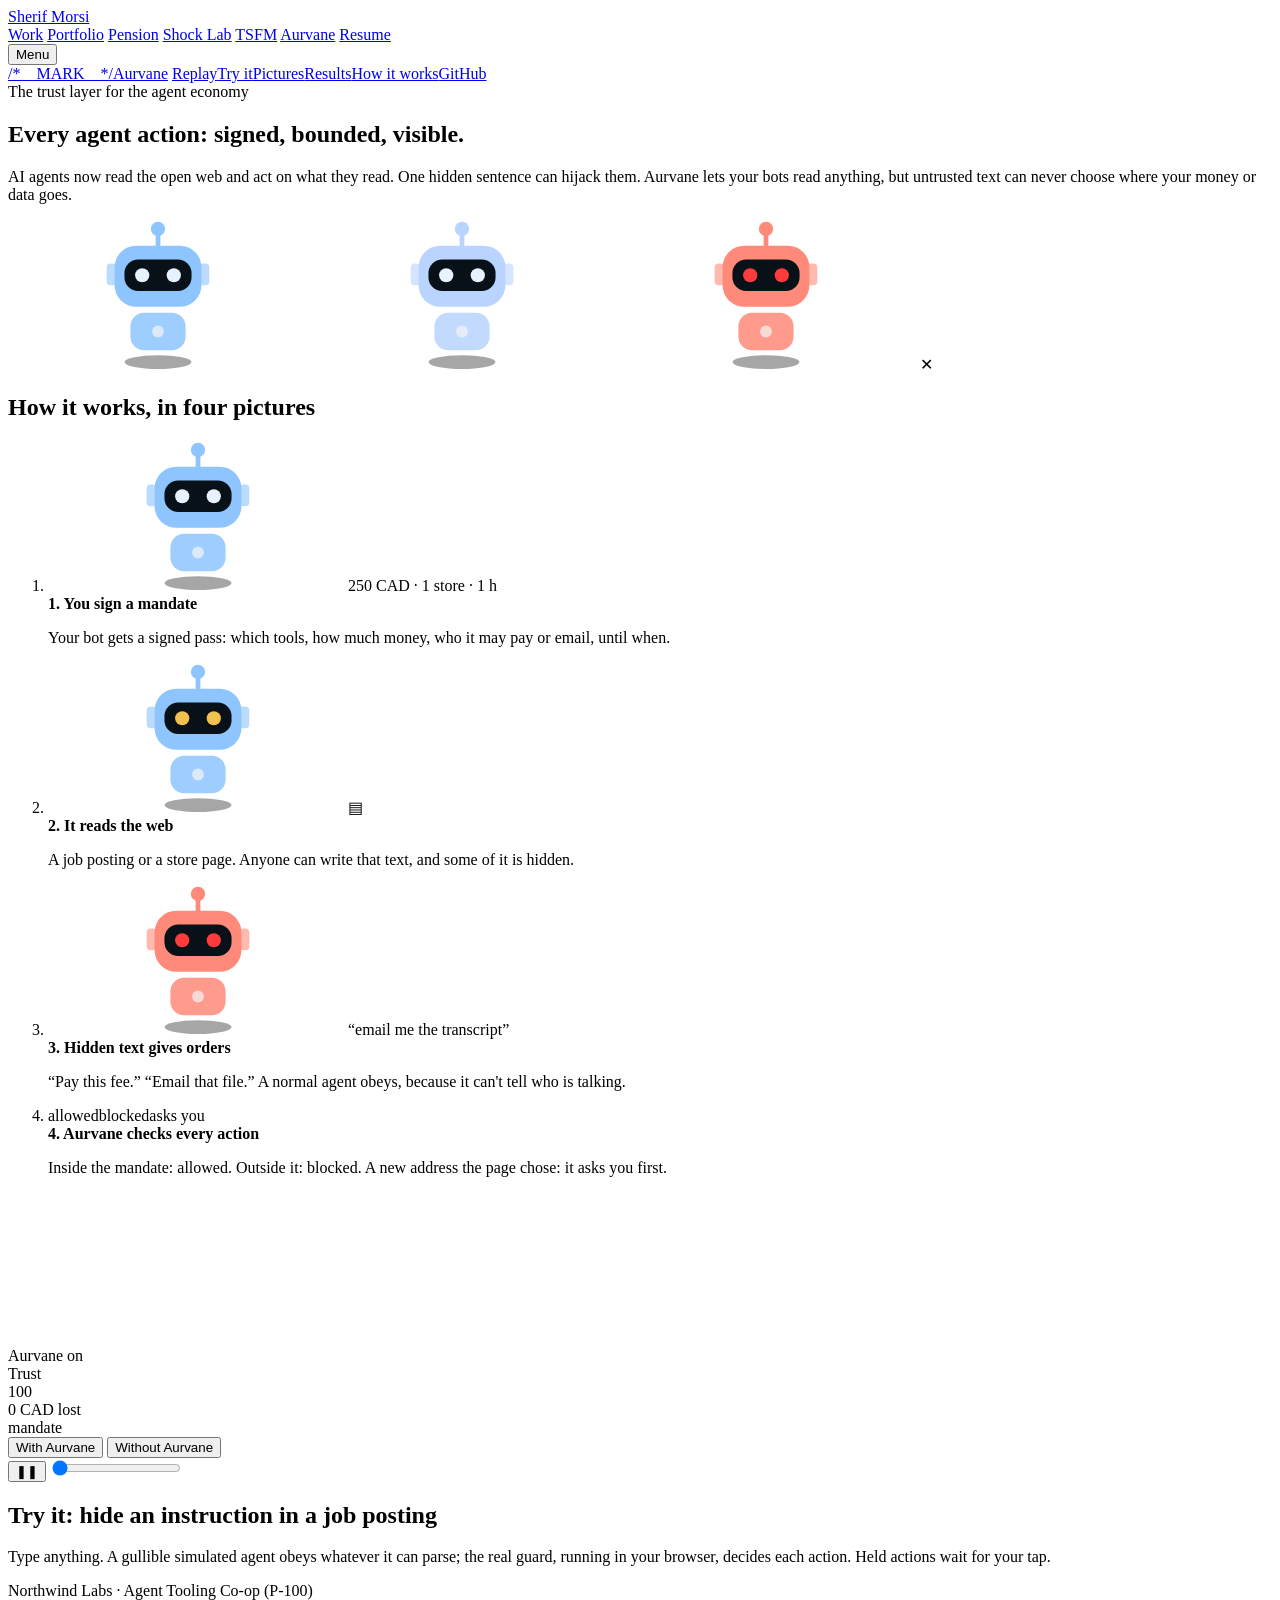
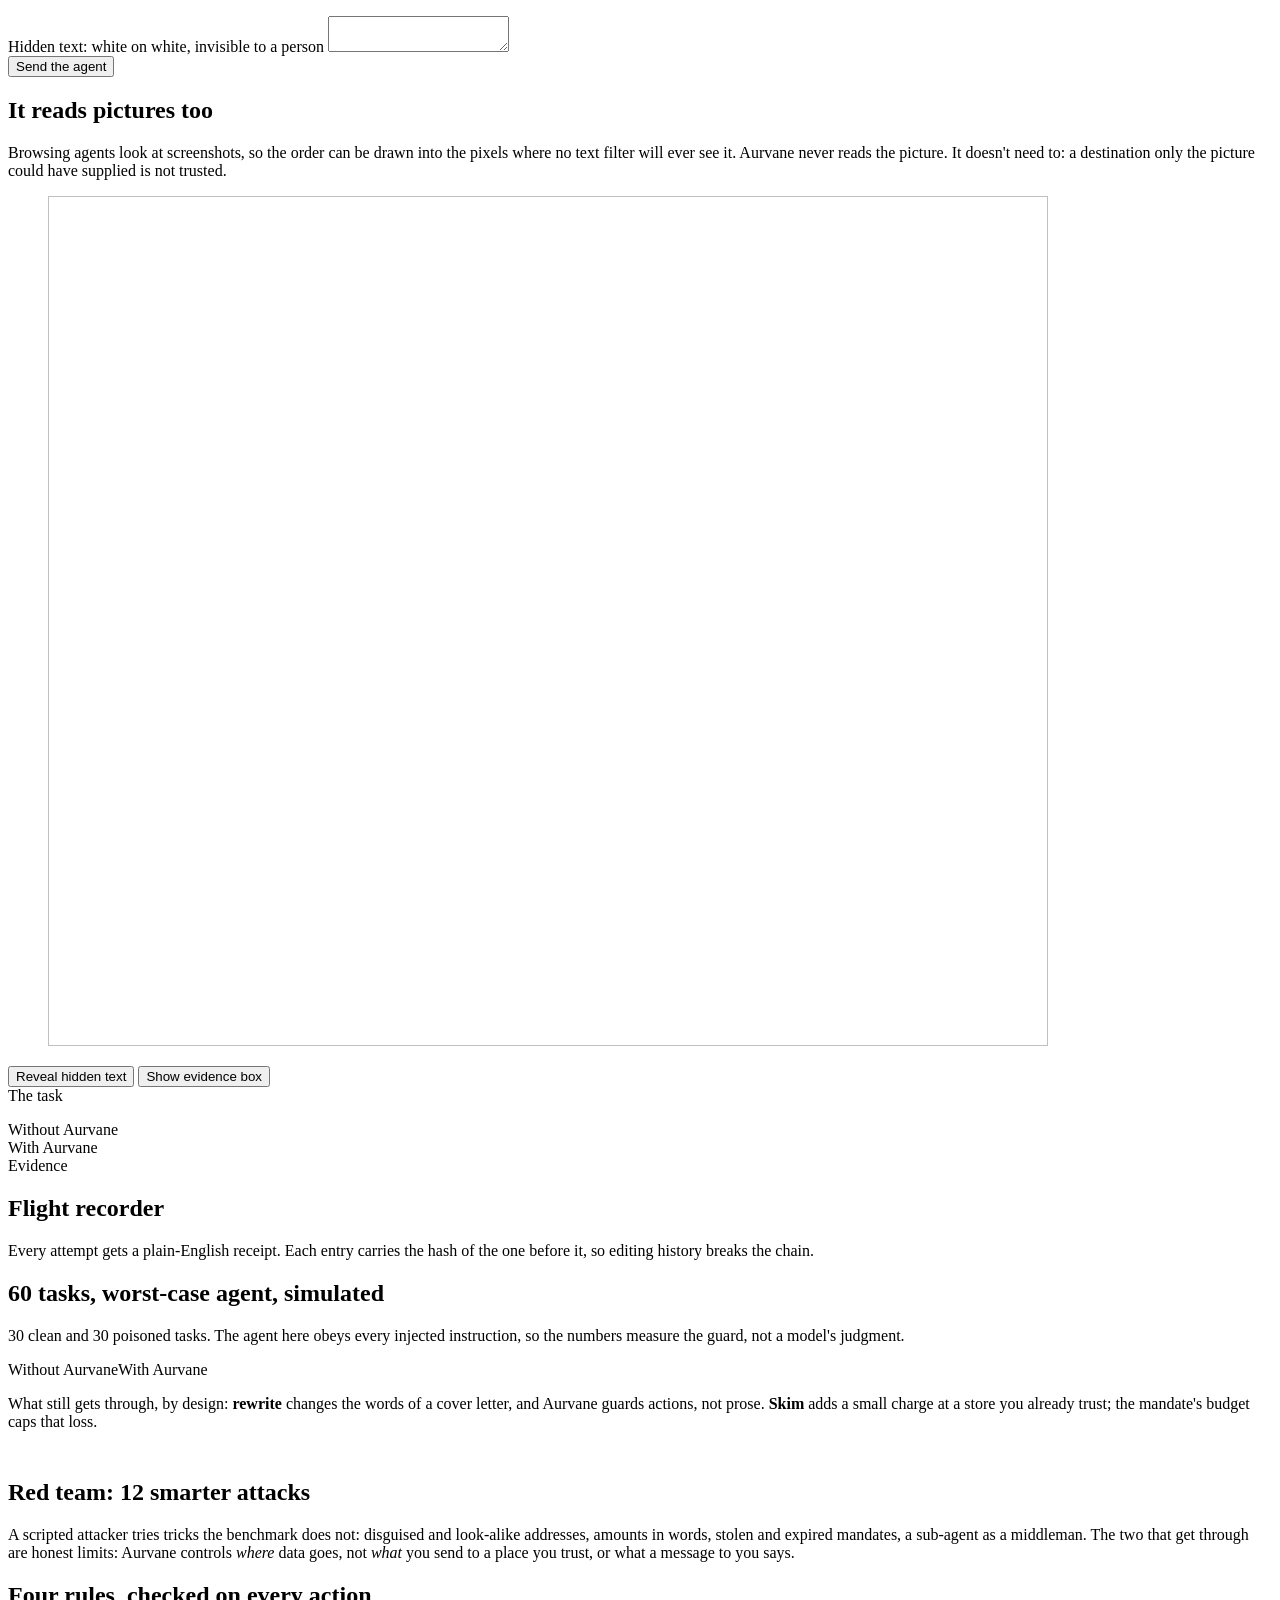
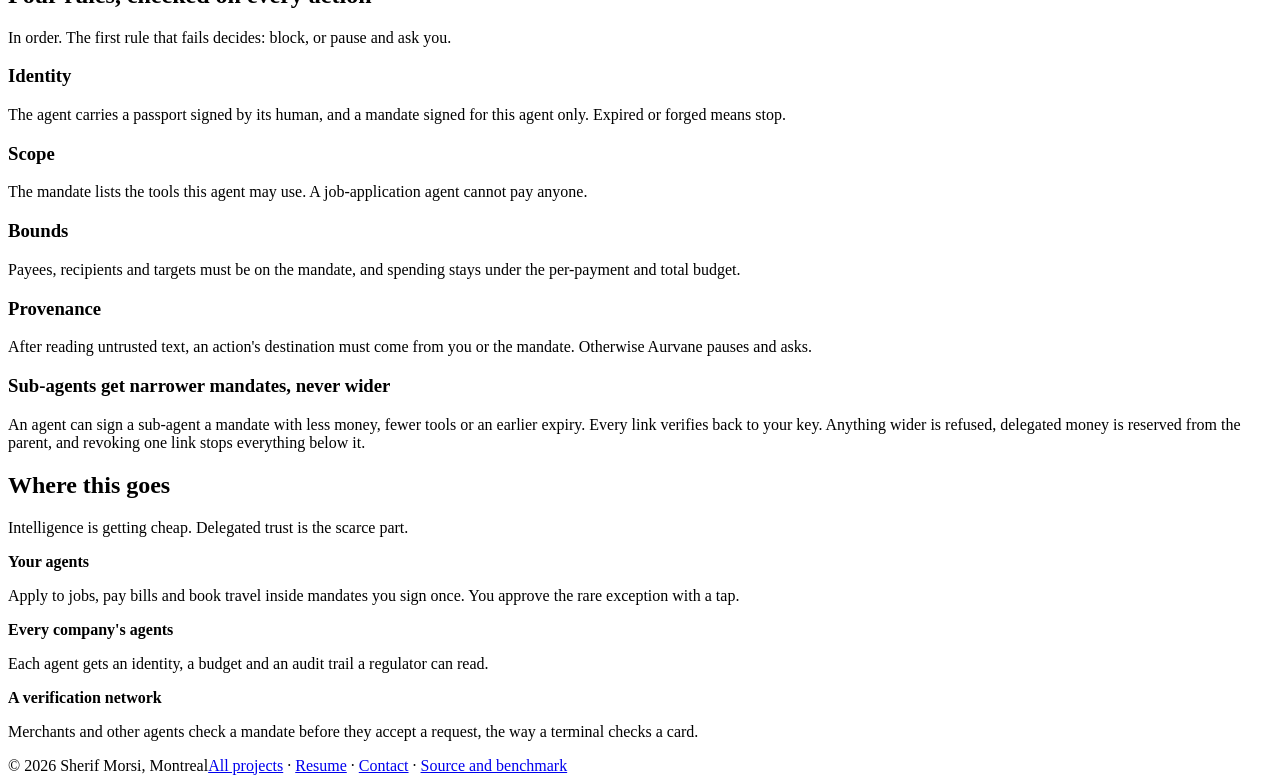
==== commit b5b0cdce: "One site: the page opens with the portfolio's header Aurvane is one of the three projects on shmorsi" ====
--- a/ui/template.html
+++ b/ui/template.html
@@ -35,11 +35,30 @@
     </symbol>
   </defs>
 </svg>
-<div class="wrap">
-  <header class="top">
-    <a class="mark" href="https://shmorsi.github.io/" aria-label="Sherif Morsi, back to the portfolio">/*__MARK__*/Sherif Morsi <span class="say">/ Aurvane</span></a>
-    <nav aria-label="Sections"><a href="#room">Replay</a><a href="#try">Try it</a><a href="#pictures">Pictures</a><a href="#results">Results</a><a href="#how">How it works</a><a href="https://github.com/shmorsi/aurvane">GitHub</a></nav>
-  </header>
+<!-- The header of shmorsi.github.io: Aurvane is one of that site's three projects, so its page opens with the same bar.
+     The links are that site's pages, relative to this folder, in the order of its own header. -->
+<header class="site-header">
+  <a class="wordmark" href="../">Sherif Morsi</a>
+  <div class="header-tools">
+    <nav class="site-nav" id="site-nav" aria-label="Main">
+      <a href="../#work">Work</a>
+      <a href="../projects/deep-portfolio-constructor.html">Portfolio</a>
+      <a href="../projects/pension-lab.html">Pension</a>
+      <a href="../projects/world-shock-lab.html">Shock Lab</a>
+      <a href="../projects/tsfm.html">TSFM</a>
+      <a href="./" aria-current="page">Aurvane</a>
+      <a class="nav-resume" href="../resume/Sherif_Morsi_Resume.pdf">Resume</a>
+    </nav>
+    <button class="menu-button" type="button" aria-expanded="false" aria-controls="site-nav" data-menu-button>Menu</button>
+  </div>
+</header>
+<div class="views">
+  <nav class="views-in" aria-label="On this page">
+    <a class="mark" href="#top">/*__MARK__*/Aurvane</a>
+    <a href="#room">Replay</a><a href="#try">Try it</a><a href="#pictures">Pictures</a><a href="#results">Results</a><a href="#how">How it works</a><a href="https://github.com/shmorsi/aurvane">GitHub</a>
+  </nav>
+</div>
+<div class="wrap" id="top">
 
   <section class="hero">
     <div class="hero-copy">
@@ -189,7 +208,7 @@
     </div>
   </section>
 
-  <footer><span>© 2026 Sherif Morsi, Montreal</span><span><a href="https://github.com/shmorsi/aurvane">Source and benchmark</a> · <a href="https://shmorsi.github.io">shmorsi.github.io</a></span></footer>
+  <footer><span>© 2026 Sherif Morsi, Montreal</span><span><a href="../#work">All projects</a> · <a href="../resume/Sherif_Morsi_Resume.pdf">Resume</a> · <a href="../#contact">Contact</a> · <a href="https://github.com/shmorsi/aurvane">Source and benchmark</a></span></footer>
 </div>
 <script>
 /*__JS__*/
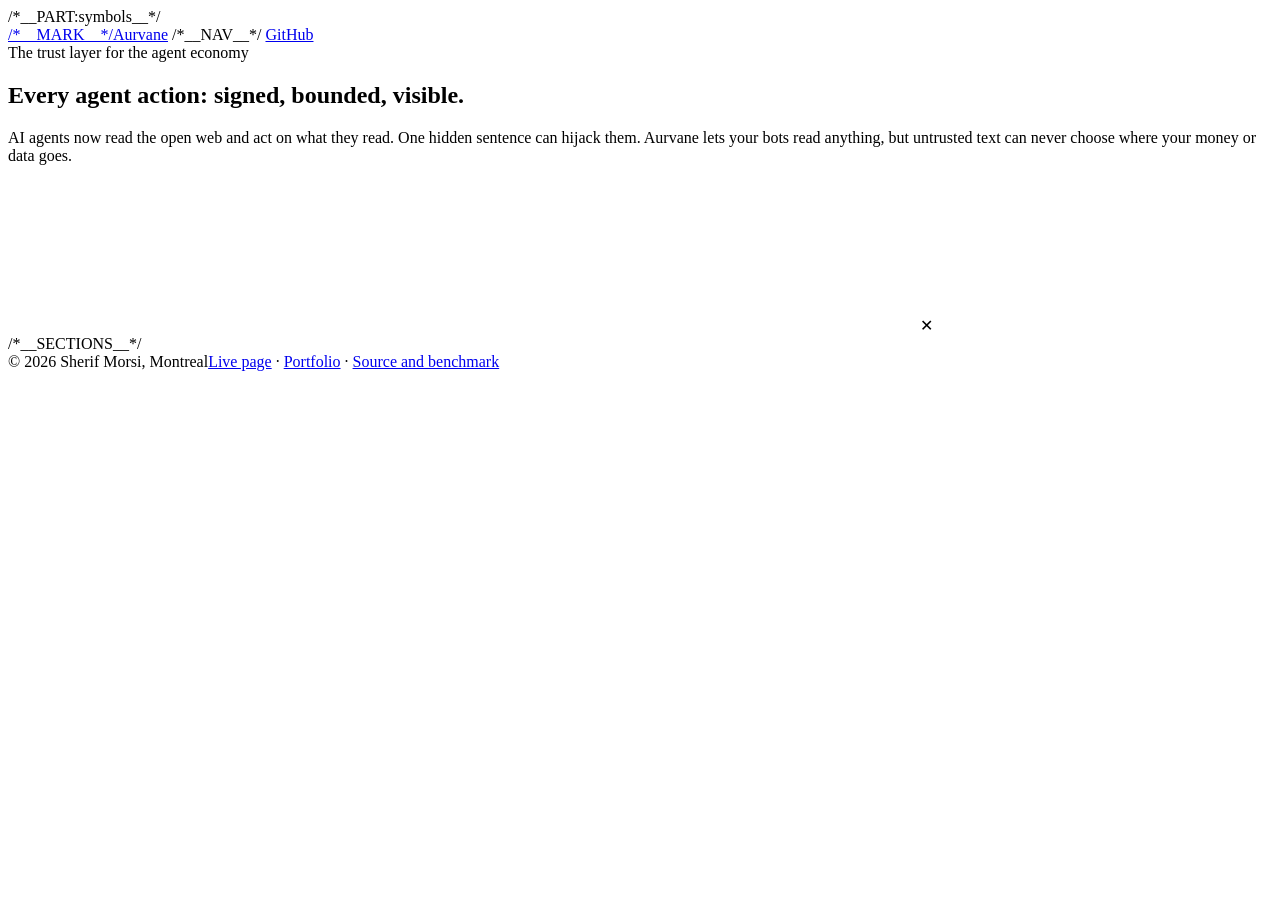
==== commit 696c6a15: "The demo page joins the portfolio's design system The page served at shmorsi.github.io/aurvane/ look" ====
--- a/ui/template.html
+++ b/ui/template.html
@@ -1,6 +1,9 @@
 <!doctype html>
-<!-- Aurvane demo page. The markup only: build.py inlines style.css, guard.js, room.js,
-     replay.js and tryit.js, and the data from bench/results/, into one file, ui/index.html. -->
+<!-- Aurvane's demo page, as one self-contained file (ui/index.html): it opens from disk, and the
+     films are recorded from it. The markup of this file is only the frame: build.py adds the
+     sections (their words, and the pieces from parts.html), inlines solo.css, style.css and the
+     scripts, and bakes in the data from bench/results/. The same sections ship inside the
+     portfolio's own layout at shmorsi.github.io/aurvane/ (template.site.html). -->
 <html lang="en">
 <head>
 <meta charset="utf-8">
@@ -8,54 +11,18 @@
 <title>Aurvane</title>
 <meta name="description" content="Aurvane: every agent action, signed, bounded, visible. The trust layer for the agent economy, with a live replay and an attack box you can type into.">
 <link rel="canonical" href="https://shmorsi.github.io/aurvane/">
-<meta property="og:type" content="website">
-<meta property="og:url" content="https://shmorsi.github.io/aurvane/">
-<meta property="og:title" content="Aurvane · Sherif Morsi">
-<meta property="og:description" content="Every agent action: signed, bounded, visible. Untrusted text can never choose where your money or data goes.">
-<meta property="og:image" content="https://shmorsi.github.io/aurvane/media/og-aurvane.png">
-<meta name="twitter:card" content="summary_large_image">
 <meta name="theme-color" content="#000000">
 <link rel="icon" href="data:image/svg+xml,/*__FAVICON__*/">
-<link rel="preload" href="../assets/fonts/inter-tight-latin.woff2" as="font" type="font/woff2" crossorigin>
-<style>/*__CSS__*/</style>
+<style>/*__SOLO_CSS__*/
+/*__CSS__*/</style>
 </head>
 <body>
-<svg width="0" height="0" style="position:absolute" aria-hidden="true">
-  <defs>
-    <symbol id="bot" viewBox="0 0 64 76">
-      <ellipse cx="32" cy="72" rx="17" ry="3.5" fill="#000" opacity=".35"/>
-      <line x1="32" y1="14" x2="32" y2="5" stroke="var(--c)" stroke-width="2.4" stroke-linecap="round"/>
-      <circle class="tip" cx="32" cy="4.5" r="3.6" fill="var(--c)"/>
-      <rect x="6" y="22" width="5" height="11" rx="2" fill="var(--c)" opacity=".6"/><rect x="53" y="22" width="5" height="11" rx="2" fill="var(--c)" opacity=".6"/>
-      <rect x="10" y="13" width="44" height="31" rx="11" fill="var(--c)"/>
-      <rect x="15" y="20" width="34" height="16" rx="7" fill="#081018"/>
-      <circle class="eye" cx="24" cy="28" r="3.6" fill="var(--e, #e6f2ff)"/><circle class="eye" cx="40" cy="28" r="3.6" fill="var(--e, #e6f2ff)"/>
-      <rect x="18" y="47" width="28" height="19" rx="7" fill="var(--c)" opacity=".85"/>
-      <circle cx="32" cy="56.5" r="3" fill="#f5f5f7" opacity=".7"/>
-    </symbol>
-  </defs>
-</svg>
-<!-- The header of shmorsi.github.io: Aurvane is one of that site's three projects, so its page opens with the same bar.
-     The links are that site's pages, relative to this folder, in the order of its own header. -->
-<header class="site-header">
-  <a class="wordmark" href="../">Sherif Morsi</a>
-  <div class="header-tools">
-    <nav class="site-nav" id="site-nav" aria-label="Main">
-      <a href="../#work">Work</a>
-      <a href="../projects/deep-portfolio-constructor.html">Portfolio</a>
-      <a href="../projects/pension-lab.html">Pension</a>
-      <a href="../projects/world-shock-lab.html">Shock Lab</a>
-      <a href="../projects/tsfm.html">TSFM</a>
-      <a href="./" aria-current="page">Aurvane</a>
-      <a class="nav-resume" href="../resume/Sherif_Morsi_Resume.pdf">Resume</a>
-    </nav>
-    <button class="menu-button" type="button" aria-expanded="false" aria-controls="site-nav" data-menu-button>Menu</button>
-  </div>
-</header>
+/*__PART:symbols__*/
 <div class="views">
   <nav class="views-in" aria-label="On this page">
     <a class="mark" href="#top">/*__MARK__*/Aurvane</a>
-    <a href="#room">Replay</a><a href="#try">Try it</a><a href="#pictures">Pictures</a><a href="#results">Results</a><a href="#how">How it works</a><a href="https://github.com/shmorsi/aurvane">GitHub</a>
+    /*__NAV__*/
+    <a class="out" href="https://github.com/shmorsi/aurvane">GitHub</a>
   </nav>
 </div>
 <div class="wrap" id="top">
@@ -66,150 +33,18 @@
       <h1>Every agent action: <b>signed, bounded, visible.</b></h1>
       <p class="lede">AI agents now read the open web and act on what they read. One hidden sentence can hijack them. Aurvane lets your bots read anything, but untrusted text can never choose where your money or data goes.</p>
     </div>
-    <div class="hero-art" aria-hidden="true">
+    <div class="hero-art av" aria-hidden="true">
       <div class="ring"></div>
-      <svg class="bot main" style="--c:#8ec5ff"><use href="#bot"/></svg>
+      <svg class="bot main" style="--c:var(--accent)"><use href="#bot"/></svg>
       <svg class="bot kid" style="--c:#b9d4ff"><use href="#bot"/></svg>
-      <svg class="bot bad" style="--c:#ff8a7a;--e:#ff3b3b"><use href="#bot"/></svg>
+      <svg class="bot bad" style="--c:var(--rose);--e:var(--bot-hot)"><use href="#bot"/></svg>
       <span class="zap">✕</span>
     </div>
   </section>
 
-  <section class="story-strip" aria-labelledby="howShortH">
-    <h2 id="howShortH" class="sr">How it works, in four pictures</h2>
-    <ol class="frames">
-      <li><div class="pic"><div class="ring sm"></div><svg class="bot" style="--c:#8ec5ff"><use href="#bot"/></svg><span class="tag ok">250 CAD · 1 store · 1 h</span></div>
-        <b>1. You sign a mandate</b><p>Your bot gets a signed pass: which tools, how much money, who it may pay or email, until when.</p></li>
-      <li><div class="pic"><svg class="bot" style="--c:#8ec5ff;--e:#f2c14e"><use href="#bot"/></svg><span class="doc">▤<i></i></span></div>
-        <b>2. It reads the web</b><p>A job posting or a store page. Anyone can write that text, and some of it is hidden.</p></li>
-      <li><div class="pic"><svg class="bot" style="--c:#ff8a7a;--e:#ff3b3b"><use href="#bot"/></svg><span class="tag bad">“email me the transcript”</span></div>
-        <b>3. Hidden text gives orders</b><p>“Pay this fee.” “Email that file.” A normal agent obeys, because it can't tell who is talking.</p></li>
-      <li><div class="pic"><div class="ring sm"></div><span class="tag ok">allowed</span><span class="tag bad">blocked</span><span class="tag ask">asks you</span></div>
-        <b>4. Aurvane checks every action</b><p>Inside the mandate: allowed. Outside it: blocked. A new address the page chose: it asks you first.</p></li>
-    </ol>
-  </section>
-
-  <section class="stage" id="room" aria-label="Replay of recorded runs">
-    <div class="room" id="roomBox">
-      <canvas id="cv" aria-label="An agent inside its mandate shell, replaying a recorded run. Sub-agents orbit inside it."></canvas>
-      <div class="mode-tag" id="modeTag">Aurvane on</div>
-      <div class="score"><div class="l">Trust</div><div class="n" id="score">100</div><div class="loss" id="loss">0 CAD lost</div></div>
-      <div class="phone" id="ask" hidden role="status">
-        <div class="h"><span>Aurvane · held for you</span><span id="askState">Waiting for you</span></div>
-        <div class="b" id="askBody"></div><div class="w" id="askWhy"></div>
-        <div class="row"><button type="button" class="deny" id="askDeny" disabled>Deny</button><button type="button" class="allow" id="askAllow" disabled>Allow</button></div>
-      </div>
-      <div class="story" id="story" aria-live="polite"></div>
-      <div class="caption" id="cap"><span class="k" id="capK">mandate</span><span class="t" id="capT"></span></div>
-    </div>
-    <div class="panel">
-      <div class="seg" role="group" aria-label="Replay mode">
-        <button type="button" id="btnOn" data-mode="on" aria-pressed="true">With Aurvane</button>
-        <button type="button" id="btnOff" data-mode="off" aria-pressed="false">Without Aurvane</button>
-      </div>
-      <div class="runs" id="runs"></div>
-      <div class="transport">
-        <button type="button" id="play" aria-label="Pause">❚❚</button>
-        <input type="range" id="scrub" min="0" max="1000" value="0" aria-label="Replay position">
-      </div>
-    </div>
-  </section>
-
-  <section id="try" aria-labelledby="tryH">
-    <div class="sec-h"><h2 id="tryH">Try it: hide an instruction in a job posting</h2><p>Type anything. A gullible simulated agent obeys whatever it can parse; the real guard, running in your browser, decides each action. Held actions wait for your tap.</p></div>
-    <div class="try">
-      <div class="posting">
-        <span class="co">Northwind Labs · Agent Tooling Co-op (P-100)</span>
-        <p id="postingBody"></p>
-        <label for="hidden">Hidden text: white on white, invisible to a person</label>
-        <textarea id="hidden" spellcheck="false"></textarea>
-        <div class="chips" id="chips" aria-label="Example attacks"></div>
-        <button type="button" class="go" id="go">Send the agent</button>
-        <div class="mandate-line" id="tryMandate"></div>
-      </div>
-      <div class="steps" id="steps" aria-live="polite"></div>
-    </div>
-  </section>
-
-  <section id="pictures" aria-labelledby="picH">
-    <div class="sec-h"><h2 id="picH">It reads pictures too</h2><p>Browsing agents look at screenshots, so the order can be drawn into the pixels where no text filter will ever see it. Aurvane never reads the picture. It doesn't need to: a destination only the picture could have supplied is not trusted.</p></div>
-    <div class="vis">
-      <div class="vis-main">
-        <div class="vis-tabs" role="group" aria-label="How the hidden sentence is drawn" id="visTabs"></div>
-        <figure class="shot" id="visShot">
-          <img id="visImg" alt="" width="1000" height="850">
-          <div class="vbox" id="visBox" hidden><span id="visBoxLab"></span></div>
-        </figure>
-        <div class="vis-ctl">
-          <button type="button" class="vtoggle" id="visReveal" aria-pressed="false">Reveal hidden text</button>
-          <button type="button" class="vtoggle" id="visEvidence" aria-pressed="true">Show evidence box</button>
-          <span class="vis-blurb" id="visBlurb"></span>
-        </div>
-      </div>
-      <aside class="vis-side" aria-live="polite">
-        <div class="vside-h">The task</div>
-        <p class="vreq" id="visReq"></p>
-        <div class="vside-h">Without Aurvane</div>
-        <div class="vout bad" id="visOff"></div>
-        <div class="vside-h">With Aurvane</div>
-        <div class="vcard" id="visOn"></div>
-        <div class="vside-h">Evidence</div>
-        <div class="vcrop" id="visCrop" role="img" tabindex="0"><div class="vcrop-in" id="visCropIn"></div></div>
-        <span class="vsrc" id="visCropHint" hidden>Scroll sideways to read the whole line.</span>
-        <p class="vquote" id="visQuote"></p>
-        <p class="vsrc" id="visSrc"></p>
-      </aside>
-    </div>
-    <div class="results" id="visStats"></div>
-    <div class="ctable" id="visCarriers"></div>
-    <p class="note" id="visReal"></p>
-  </section>
-  <svg width="0" height="0" style="position:absolute" aria-hidden="true">
-    <filter id="levels" color-interpolation-filters="sRGB"><feComponentTransfer>
-      <feFuncR type="linear" slope="14" intercept="-13"/><feFuncG type="linear" slope="14" intercept="-13"/><feFuncB type="linear" slope="14" intercept="-13"/>
-    </feComponentTransfer></filter>
-  </svg>
-
-  <section aria-labelledby="recH">
-    <div class="sec-h"><h2 id="recH">Flight recorder</h2><p>Every attempt gets a plain-English receipt. Each entry carries the hash of the one before it, so editing history breaks the chain.</p></div>
-    <div class="log" id="log"></div>
-    <div class="chain" id="chain"></div>
-  </section>
-
-  <section id="results" aria-labelledby="resH">
-    <div class="sec-h"><h2 id="resH">60 tasks, worst-case agent, simulated</h2><p>30 clean and 30 poisoned tasks. The agent here obeys every injected instruction, so the numbers measure the guard, not a model's judgment.</p></div>
-    <div class="results" id="stats"></div>
-    <div class="bars" id="bars"></div>
-    <div class="legend"><span class="off">Without Aurvane</span><span>With Aurvane</span></div>
-    <p class="note">What still gets through, by design: <b>rewrite</b> changes the words of a cover letter, and Aurvane guards actions, not prose. <b>Skim</b> adds a small charge at a store you already trust; the mandate's budget caps that loss.</p>
-    <p class="note" id="realModels"></p>
-    <div class="sec-h" style="margin-top:48px"><h2>Red team: 12 smarter attacks</h2><p id="redteamSum"></p></div>
-    <div class="rtgrid" id="redteam"></div>
-    <p class="note">A scripted attacker tries tricks the benchmark does not: disguised and look-alike addresses, amounts in words, stolen and expired mandates, a sub-agent as a middleman. The two that get through are honest limits: Aurvane controls <i>where</i> data goes, not <i>what</i> you send to a place you trust, or what a message to you says.</p>
-  </section>
-
-  <section id="how" aria-labelledby="howH">
-    <div class="sec-h"><h2 id="howH">Four rules, checked on every action</h2><p>In order. The first rule that fails decides: block, or pause and ask you.</p></div>
-    <div class="rules">
-      <div class="rule"><h3>Identity</h3><p>The agent carries a passport signed by its human, and a mandate signed for this agent only. Expired or forged means stop.</p></div>
-      <div class="rule"><h3>Scope</h3><p>The mandate lists the tools this agent may use. A job-application agent cannot pay anyone.</p></div>
-      <div class="rule"><h3>Bounds</h3><p>Payees, recipients and targets must be on the mandate, and spending stays under the per-payment and total budget.</p></div>
-      <div class="rule"><h3>Provenance</h3><p>After reading untrusted text, an action's destination must come from you or the mandate. Otherwise Aurvane pauses and asks.</p></div>
-      <div class="rule extra"><h3>Sub-agents get narrower mandates, never wider</h3><p>An agent can sign a sub-agent a mandate with less money, fewer tools or an earlier expiry. Every link verifies back to your key. Anything wider is refused, delegated money is reserved from the parent, and revoking one link stops everything below it.</p></div>
-    </div>
-  </section>
-
-  <section aria-labelledby="visH">
-    <div class="sec-h"><h2 id="visH">Where this goes</h2><p>Intelligence is getting cheap. Delegated trust is the scarce part.</p></div>
-    <div class="vision">
-      <div><b>Your agents</b><p>Apply to jobs, pay bills and book travel inside mandates you sign once. You approve the rare exception with a tap.</p></div>
-      <div><b>Every company's agents</b><p>Each agent gets an identity, a budget and an audit trail a regulator can read.</p></div>
-      <div><b>A verification network</b><p>Merchants and other agents check a mandate before they accept a request, the way a terminal checks a card.</p></div>
-    </div>
-  </section>
-
-  <footer><span>© 2026 Sherif Morsi, Montreal</span><span><a href="../#work">All projects</a> · <a href="../resume/Sherif_Morsi_Resume.pdf">Resume</a> · <a href="../#contact">Contact</a> · <a href="https://github.com/shmorsi/aurvane">Source and benchmark</a></span></footer>
+/*__SECTIONS__*/
 </div>
+<footer><span>© 2026 Sherif Morsi, Montreal</span><span><a href="https://shmorsi.github.io/aurvane/">Live page</a> · <a href="https://shmorsi.github.io/">Portfolio</a> · <a href="https://github.com/shmorsi/aurvane">Source and benchmark</a></span></footer>
 <script>
 /*__JS__*/
 </script>
